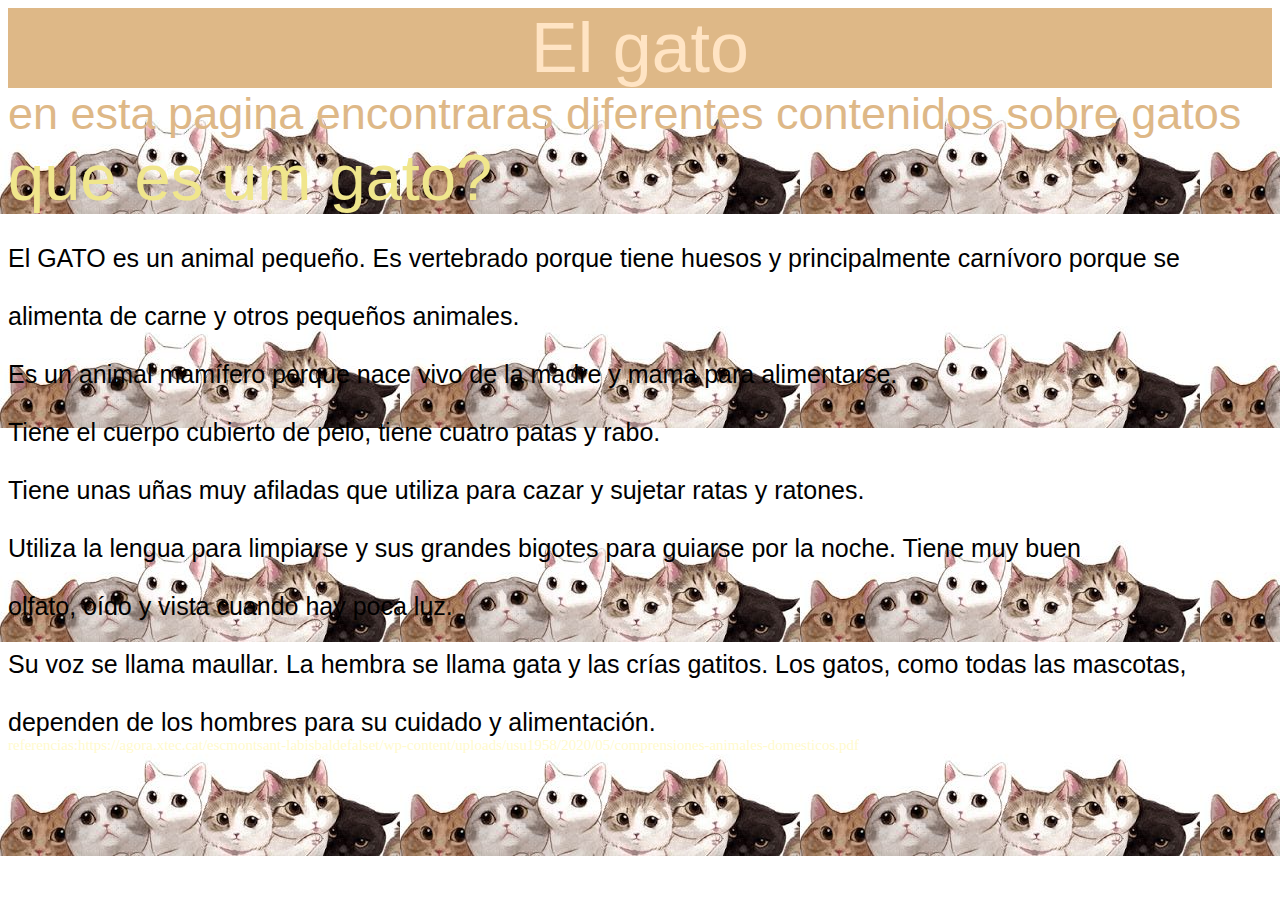
==== index.html @ c37e704d "Add files via upload" ====
﻿<!DOCTYPE html>

<html lang="en" xmlns="http://www.w3.org/1999/xhtml">
<head>
    <link rel="stylesheet" href="holaa.css"
    <meta charset="utf-8" />
    <title>holaa</title>
</head>
<body>
<div class="hola"><center>El gato</center></div>
<div class="uwu">en esta pagina encontraras diferentes contenidos sobre gatos</div>
<div class="skz">que es um gato?</div>
<div class="wd">
    <br>El GATO es un animal pequeño. Es vertebrado porque tiene huesos y principalmente carnívoro porque se <br />
    <br>alimenta de carne y otros pequeños animales.<br />
    <br>Es un animal mamífero porque nace vivo de la madre y mama para alimentarse.<br />
    <br>Tiene el cuerpo cubierto de pelo, tiene cuatro patas y rabo.<br />
    <br>Tiene unas uñas muy afiladas que utiliza para cazar y sujetar ratas y ratones.<br />
    <br>Utiliza la lengua para limpiarse y sus grandes bigotes para guiarse por la noche. Tiene muy buen<br />
    <br>olfato, oído y vista cuando hay poca luz.<br />
    <br> Su voz se llama maullar. La hembra se llama gata y las crías gatitos. Los gatos, como todas las mascotas,<br />
    <br>dependen de los hombres para su cuidado y alimentación.<br/>
</div>
<div class="charala"> referencias:https://agora.xtec.cat/escmontsant-labisbaldefalset/wp-content/uploads/usu1958/2020/05/comprensiones-animales-domesticos.pdf</div>
</body>
</html>
---- holaa.css ----
﻿body
{ background-image:url(gatitos.jpg);
}
.hola{
font-size:70px;
font-family:'Lucida Sans', 'Lucida Sans Regular', 'Lucida Grande', 'Lucida Sans Unicode', Geneva, Verdana, sans-serif;
color:bisque;
background-color:burlywood
}
.uwu {
    font-size: 45px;
    font-family:'Franklin Gothic Medium', 'Arial Narrow', Arial, sans-serif;
    color:burlywood;
}
.skz {
    font-size: 65px;
    font-family: 'Segoe UI', Tahoma, Geneva, Verdana, sans-serif;
    color:khaki;
}
.wd {
    font-size: 25px;
    font-family: 'Trebuchet MS', 'Lucida Sans Unicode', 'Lucida Grande', 'Lucida Sans', Arial, sans-serif;
    color:black;
}
.charala {
    font-size: 15px;
    font-family: 'Times New Roman', Times, serif;
    color: lemonchiffon;
}
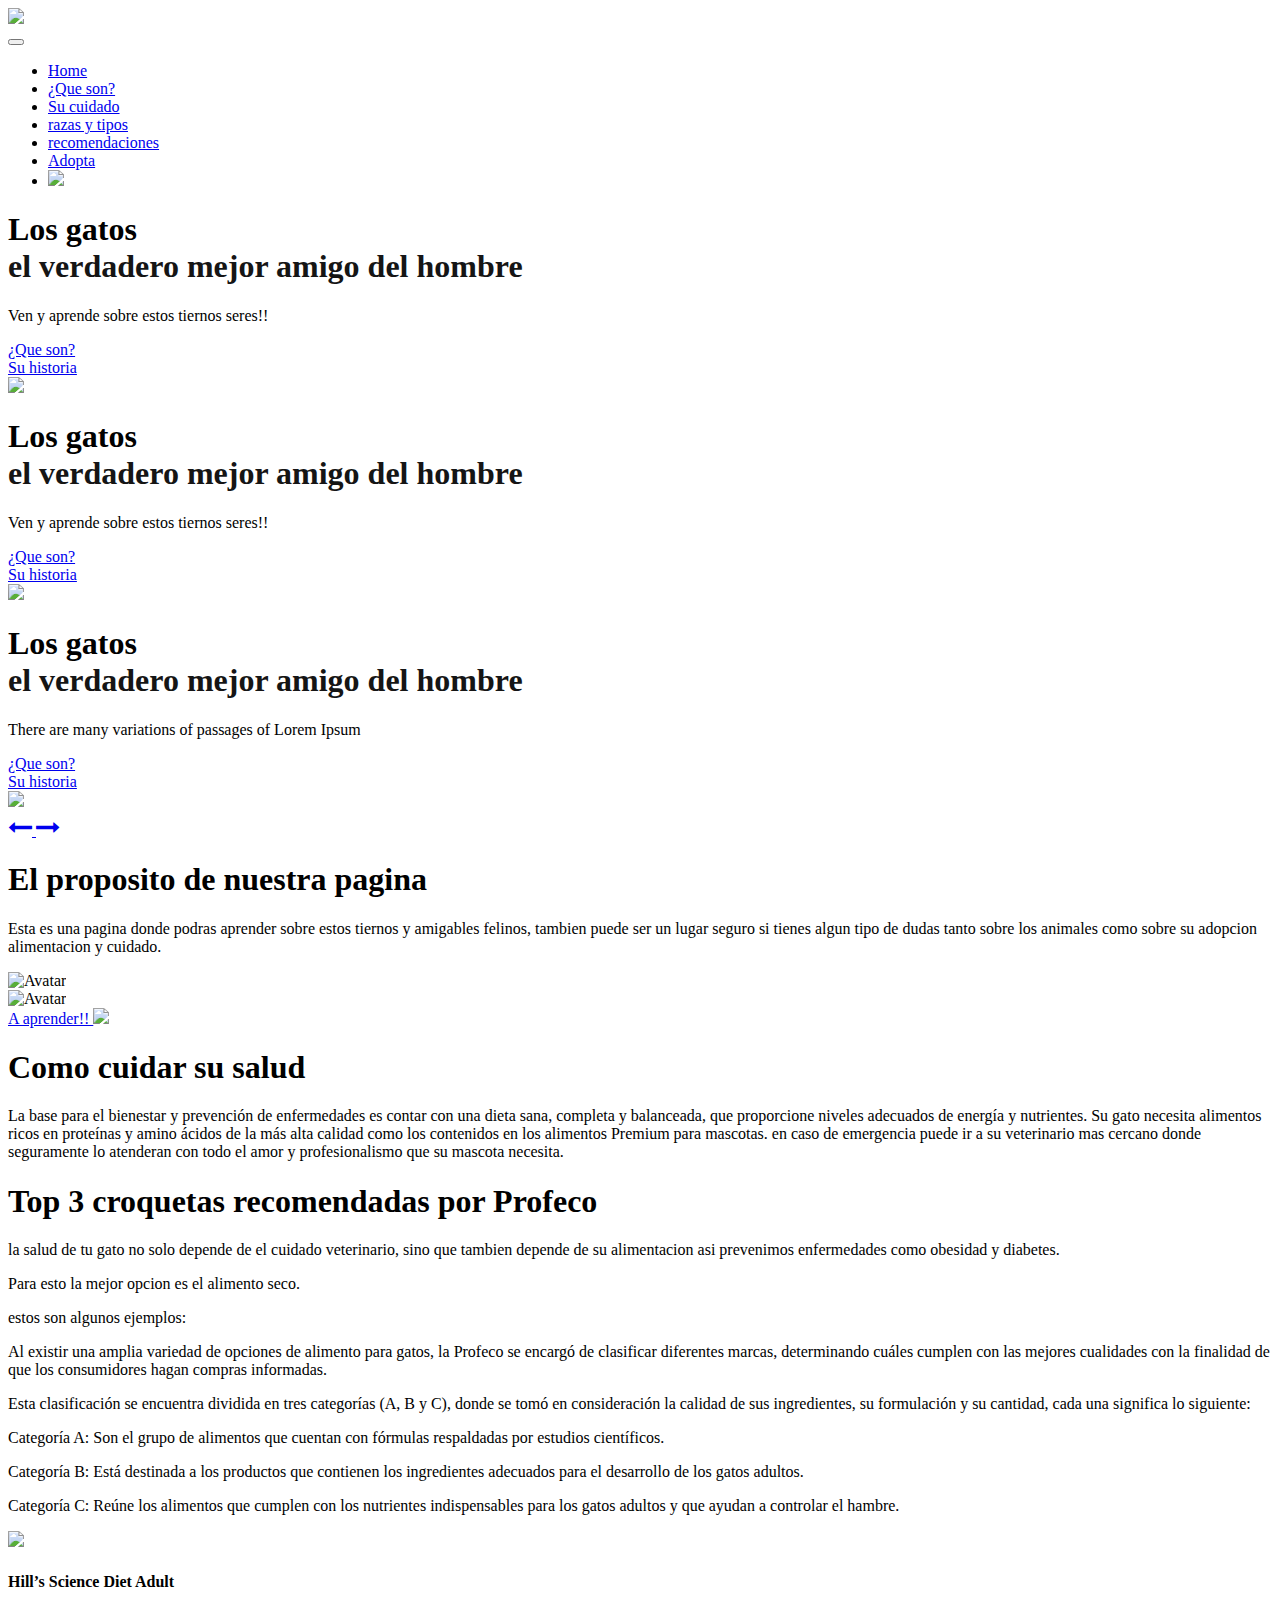
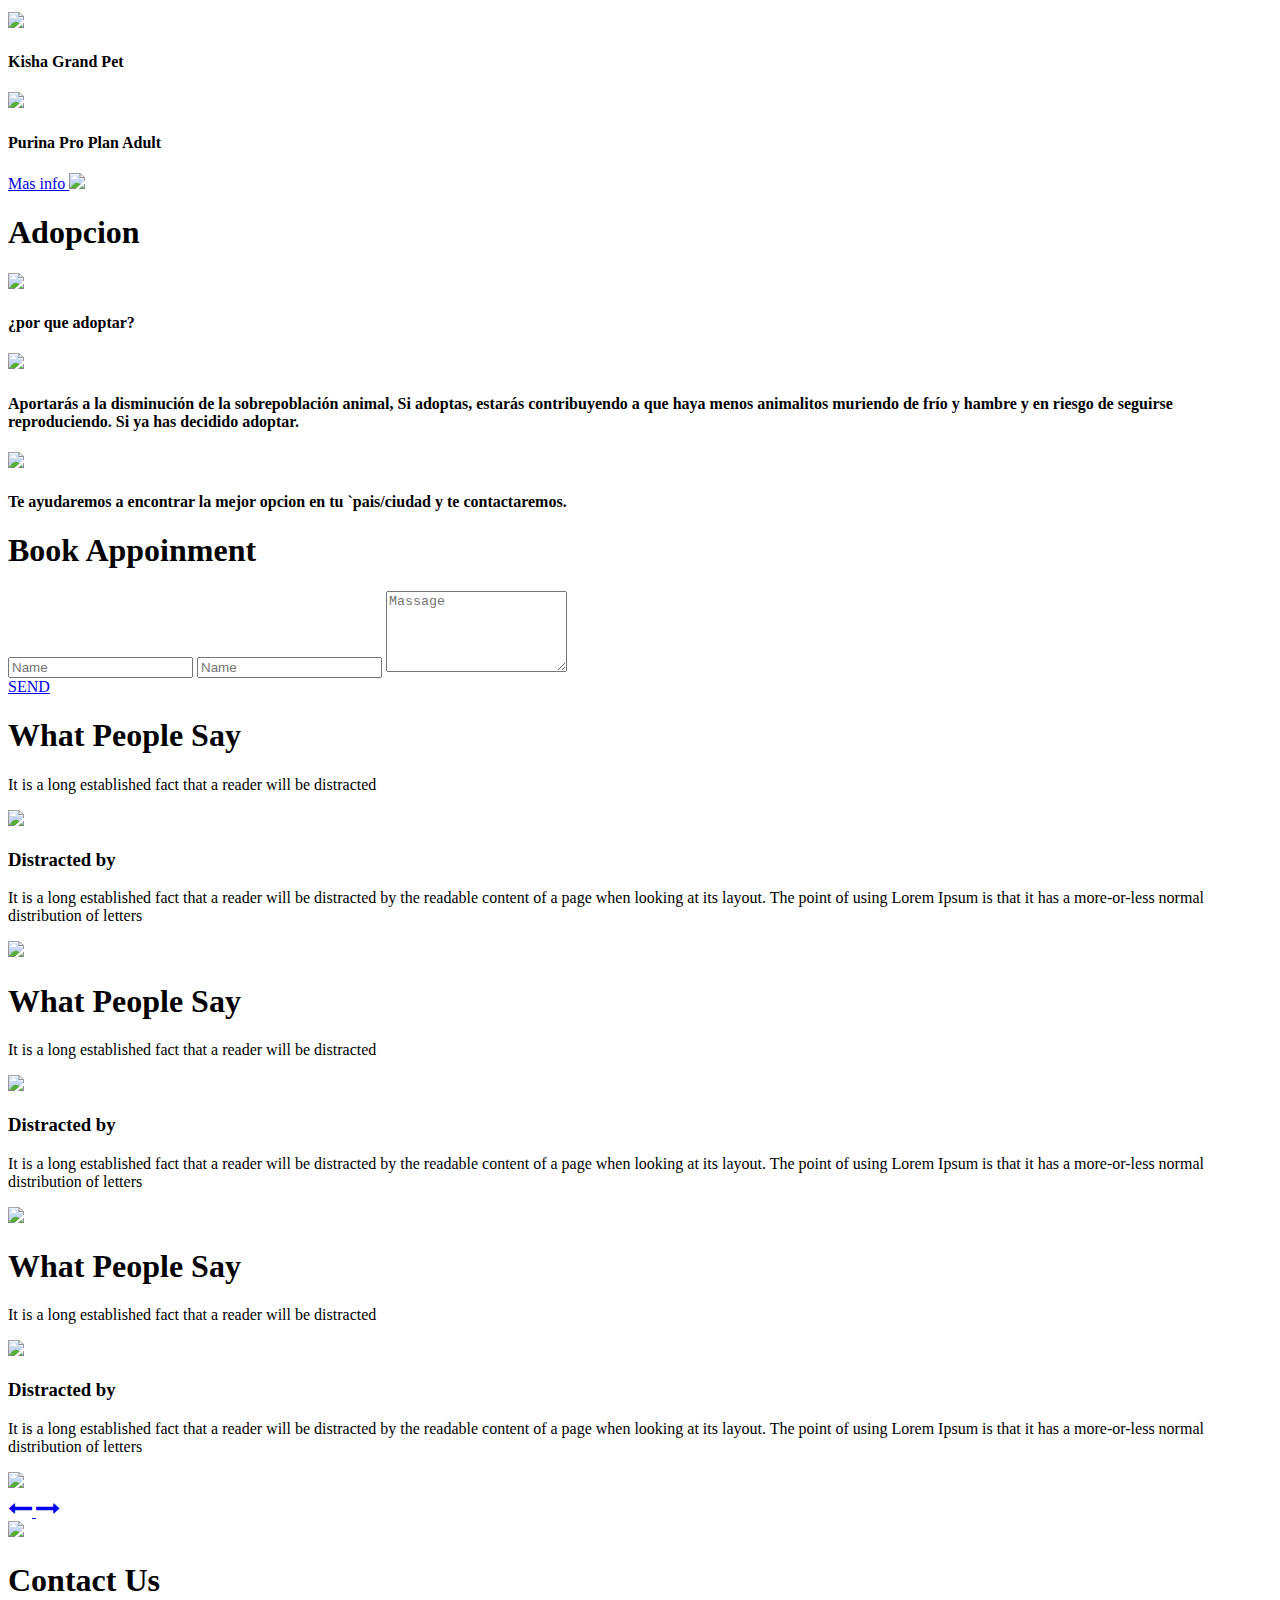
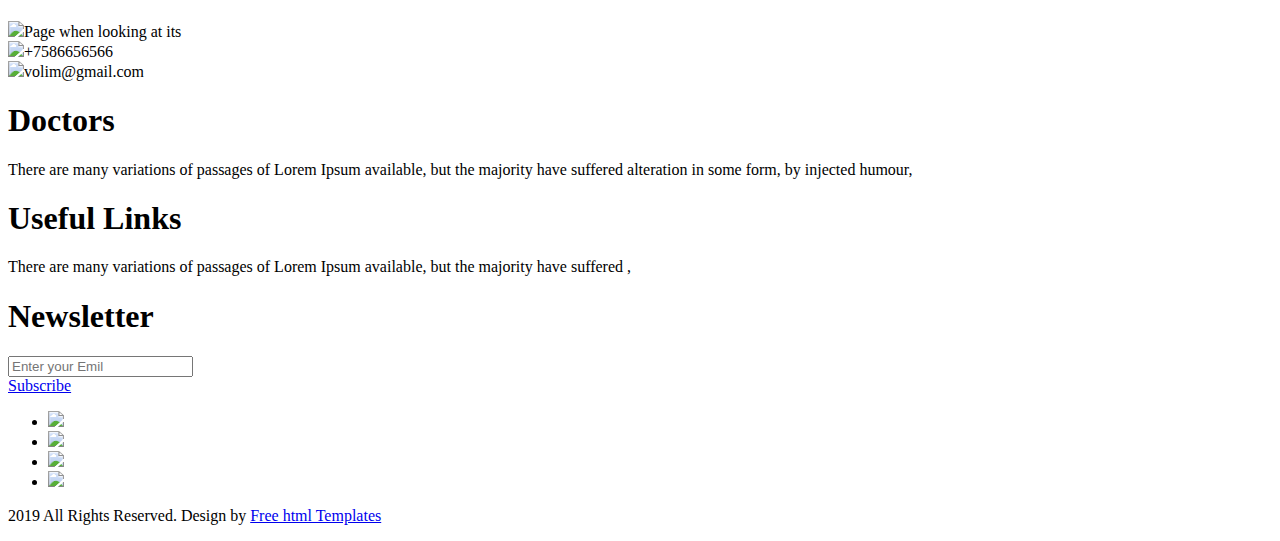
==== commit d2cc7223: "Add files via upload" ====
--- a/index.html
+++ b/index.html
@@ -1,26 +1,382 @@
-﻿<!DOCTYPE html>
-
-<html lang="en" xmlns="http://www.w3.org/1999/xhtml">
+<!DOCTYPE html>
+<html lang="en">
+
 <head>
-    <link rel="stylesheet" href="holaa.css"
-    <meta charset="utf-8" />
-    <title>holaa</title>
+   <!-- basic -->
+   <meta charset="utf-8">
+   <meta http-equiv="X-UA-Compatible" content="IE=edge">
+   <!-- mobile metas -->
+   <meta name="viewport" content="width=device-width, initial-scale=1">
+   <meta name="viewport" content="initial-scale=1, maximum-scale=1">
+   <!-- site metas -->
+   <title>HomeCare</title>
+   <meta name="keywords" content="">
+   <meta name="description" content="">
+   <meta name="author" content="">
+   <!-- bootstrap css -->
+   <link rel="stylesheet" href="css/bootstrap.min.css">
+   <!-- style css -->
+   <link rel="stylesheet" href="css/style.css">
+   <!-- Responsive-->
+   <link rel="stylesheet" href="css/responsive.css">
+   <!-- fevicon -->
+   <link rel="icon" href="images/fevicon.png" type="image/gif" />
+   <!-- Scrollbar Custom CSS -->
+   <link rel="stylesheet" href="css/jquery.mCustomScrollbar.min.css">
+   <!-- Tweaks for older IEs-->
+   <link rel="stylesheet" href="https://netdna.bootstrapcdn.com/font-awesome/4.0.3/css/font-awesome.css">
+   <!-- owl stylesheets -->
+   <link rel="stylesheet" href="css/owl.carousel.min.css">
+   <link rel="stylesheet" href="css/owl.theme.default.min.css">
+   <link rel="stylesheet" href="https://cdnjs.cloudflare.com/ajax/libs/fancybox/2.1.5/jquery.fancybox.min.css" media="screen">
 </head>
+
 <body>
-<div class="hola"><center>El gato</center></div>
-<div class="uwu">en esta pagina encontraras diferentes contenidos sobre gatos</div>
-<div class="skz">que es um gato?</div>
-<div class="wd">
-    <br>El GATO es un animal pequeño. Es vertebrado porque tiene huesos y principalmente carnívoro porque se <br />
-    <br>alimenta de carne y otros pequeños animales.<br />
-    <br>Es un animal mamífero porque nace vivo de la madre y mama para alimentarse.<br />
-    <br>Tiene el cuerpo cubierto de pelo, tiene cuatro patas y rabo.<br />
-    <br>Tiene unas uñas muy afiladas que utiliza para cazar y sujetar ratas y ratones.<br />
-    <br>Utiliza la lengua para limpiarse y sus grandes bigotes para guiarse por la noche. Tiene muy buen<br />
-    <br>olfato, oído y vista cuando hay poca luz.<br />
-    <br> Su voz se llama maullar. La hembra se llama gata y las crías gatitos. Los gatos, como todas las mascotas,<br />
-    <br>dependen de los hombres para su cuidado y alimentación.<br/>
-</div>
-<div class="charala"> referencias:https://agora.xtec.cat/escmontsant-labisbaldefalset/wp-content/uploads/usu1958/2020/05/comprensiones-animales-domesticos.pdf</div>
+   <!-- header section start -->
+   <div class="header_section">
+      <nav class="navbar navbar-expand-lg navbar-light bg-light">
+         <div class="logo"><a href="index.html"><img src="images/logo.png"></a></div>
+         <button class="navbar-toggler" type="button" data-toggle="collapse" data-target="#navbarSupportedContent" aria-controls="navbarSupportedContent" aria-expanded="false" aria-label="Toggle navigation">
+            <span class="navbar-toggler-icon"></span>
+         </button>
+         <div class="collapse navbar-collapse" id="navbarSupportedContent">
+            <ul class="navbar-nav mr-auto">
+               <li class="nav-item active">
+                  <a class="nav-link" href="index.html">Home</a>
+               </li>
+               <li class="nav-item">
+                   <a class="nav-link" href="health.html">¿Que son?</a>
+               </li>
+               <li class="nav-item">
+                  <a class="nav-link" href="medicine.html">Su cuidado</a>
+               </li>
+               <li class="nav-item">
+                  <a class="nav-link" href="news.html">razas y tipos</a>
+               </li>
+               <li class="nav-item">
+                  <a class="nav-link" href="client.html">recomendaciones</a>
+               </li>
+               <li class="nav-item">
+                  <a class="nav-link" href="contact.html">Adopta</a>
+               </li>
+               <li class="nav-item">
+                  <a class="nav-link" href="#"><img src="images/search-icon.png"></a>
+               </li>
+            </ul>
+         </div>
+      </nav>
+      <!-- header section end -->
+      <!-- banner section start -->
+      <div id="main_slider" class="carousel slide" data-ride="carousel">
+         <div class="carousel-inner">
+            <div class="carousel-item active">
+               <div class="banner_section">
+                  <div class="container">
+                     <div class="row">
+                        <div class="col-md-6">
+                           <h1 class="banner_taital">Los gatos <br><span style="color: #151515;">el verdadero mejor amigo del hombre</span></h1>
+                           <p class="banner_text">Ven y aprende sobre estos tiernos seres!!</p>
+                           <div class="btn_main">
+                              <div class="more_bt"><a href="#">¿Que son?</a></div>
+                              <div class="contact_bt"><a href="#">Su historia</a></div>
+                           </div>
+                        </div>
+                        <div class="col-md-6">
+                           <div class="image_1"><img src="images/gato1.png"></div>
+                        </div>
+                     </div>
+                  </div>
+               </div>
+            </div>
+            <div class="carousel-item">
+               <div class="banner_section">
+                  <div class="container">
+                     <div class="row">
+                        <div class="col-md-6">
+                            <h1 class="banner_taital">Los gatos <br><span style="color: #151515;">el verdadero mejor amigo del hombre</span></h1>
+                            <p class="banner_text">Ven y aprende sobre estos tiernos seres!!</p>
+                           <div class="btn_main">
+                              <div class="more_bt"><a href="#">¿Que son?</a></div>
+                              <div class="contact_bt"><a href="#">Su historia</a></div>
+                           </div>
+                        </div>
+                        <div class="col-md-6">
+                           <div class="image_1"><img src="images/gato4.png"></div>
+                        </div>
+                     </div>
+                  </div>
+               </div>
+            </div>
+            <div class="carousel-item">
+               <div class="banner_section">
+                  <div class="container">
+                     <div class="row">
+                        <div class="col-md-6">
+                            <h1 class="banner_taital">Los gatos <br><span style="color: #151515;">el verdadero mejor amigo del hombre</span></h1>
+                           <p class="banner_text">There are many variations of passages of Lorem Ipsum</p>
+                           <div class="btn_main">
+                              <div class="more_bt"><a href="#">¿Que son?</a></div>
+                              <div class="contact_bt"><a href="#">Su historia</a></div>
+                           </div>
+                        </div>
+                        <div class="col-md-6">
+                           <div class="image_1"><img src="images/gatoss.png"></div>
+                        </div>
+                     </div>
+                  </div>
+               </div>
+            </div>
+         </div>
+         <a class="carousel-control-prev" href="#main_slider" role="button" data-slide="prev">
+            <i class="fa fa-long-arrow-left" style="font-size:24px; padding-top: 4px;"></i>
+         </a>
+         <a class="carousel-control-next" href="#main_slider" role="button" data-slide="next">
+            <i class="fa fa-long-arrow-right" style="font-size:24px; padding-top: 4px;"></i>
+         </a>
+      </div>
+   </div>
+   <!-- banner section end -->
+   <!-- health section start -->
+   <div class="health_section layout_padding">
+      <div class="container">
+         <h1 class="health_taital">El proposito de nuestra pagina </h1>
+         <p class="health_text">Esta es una pagina donde podras aprender sobre estos tiernos y amigables felinos, tambien puede ser un lugar seguro si tienes algun tipo de dudas tanto sobre los animales como sobre su adopcion alimentacion y cuidado.</p>
+         <div class="health_section layout_padding">
+            <div class="row">
+               <div class="col-sm-7">
+                  <div class="image_main">
+                     <div class="main">
+                        <img src="images/gato2.png" alt="Avatar" class="image" style="width:100%">
+                     </div>
+                     <div class="middle">
+                     </div>
+                  </div>
+               </div>
+               <div class="col-sm-5">
+                  <div class="image_main_1">
+                     <div class="main">
+                        <img src="images/gato3.png" alt="Avatar" class="image" style="width:100%">
+                     </div>
+                     <div class="middle">
+                     </div>
+                  </div>
+               </div>
+            </div>
+            <div class="getquote_bt_1"><a href="#">A aprender!! <span><img src="images/gato.png"></span></a></div>
+         </div>
+      </div>
+   </div>
+   <!-- health section end -->
+   <!-- knowledge section end -->
+   <div class="knowledge_section layout_padding">
+      <div class="container">
+         <div class="knowledge_main">
+            <div class="left_main">
+               <h1 class="knowledge_taital">Como cuidar su salud</h1>
+               <p class="knowledge_text">La base para el bienestar y prevención de enfermedades es contar con una dieta sana, completa y balanceada, que proporcione niveles adecuados de energía y nutrientes. Su gato necesita alimentos ricos en proteínas y amino ácidos de la más alta calidad como los contenidos en los alimentos Premium para mascotas.
+                en caso de emergencia puede ir a su veterinario mas cercano donde seguramente lo atenderan con todo el amor y profesionalismo que su mascota necesita.</p>
+            </div>
+            <div class="right_main">
+            </div>
+         </div>
+      </div>
+   </div>
+   <!-- knowledge section end -->
+   <!-- news section start -->
+   <div class="news_section layout_padding">
+       <div class="container">
+           <h1 class="health_taital">Top 3 croquetas recomendadas por Profeco</h1>
+           <p class="health_text">
+           <p> la salud de tu gato no solo depende de el cuidado veterinario, sino que tambien depende de su alimentacion asi prevenimos enfermedades como obesidad y diabetes.</p>
+           <p>Para esto la mejor opcion es el alimento seco.</p>
+           <p>estos son algunos ejemplos:</p>
+
+           <p>Al existir una amplia variedad de opciones de alimento para gatos, la Profeco se encargó de clasificar diferentes marcas, determinando cuáles cumplen con las mejores cualidades con la finalidad de que los consumidores hagan compras informadas.</p>
+           <p>Esta clasificación se encuentra dividida en tres categorías (A, B y C), donde se tomó en consideración la calidad de sus ingredientes, su formulación y su cantidad, cada una significa lo siguiente:</p>
+
+           <p>Categoría A: Son el grupo de alimentos que cuentan con fórmulas respaldadas por estudios científicos.</p>
+           <p>Categoría B: Está destinada a los productos que contienen los ingredientes adecuados para el desarrollo de los gatos adultos.</p>
+           <p>Categoría C: Reúne los alimentos que cumplen con los nutrientes indispensables para los gatos adultos y que ayudan a controlar el hambre.</p>
+               <div class="news_section_2 layout_padding">
+                   <div class="row">
+                       <div class="col-lg-4 col-sm-6">
+                           <div class="box_main">
+                               <div class="icon_1"><img src="images/hills_gato_adulto_7.png"></div>
+                               <h4 class="daily_text">Hill’s Science Diet Adult</h4>
+                           </div>
+                       </div>
+                       <div class="col-lg-4 col-sm-6">
+                           <div class="box_main active">
+                               <div class="icon_1"><img src="images/descarga.png"></div>
+                               <h4 class="daily_text_1">Kisha Grand Pet</h4>
+                           </div>
+                       </div>
+                       <div class="col-lg-4 col-sm-6">
+                           <div class="box_main">
+                               <div class="icon_1"><img src="images/Alimento-Proplan-Gato.png"></div>
+                               <h4 class="daily_text_1">Purina Pro Plan Adult</h4>
+                           </div>
+                       </div>
+                   </div>
+               </div>
+               <div class="getquote_bt"><a href="#">Mas info <span><img src="images/right-arrow.png"></span></a></div>
+       </div>
+   </div>
+   <!-- news section end -->
+   <!-- contact section start -->
+   <div class="contact_section layout_padding">
+      <div class="container">
+         <h1 class="contact_taital">Adopcion</h1>
+         <div class="news_section_2">
+            <div class="row">
+               <div class="col-md-6">
+                  <div class="icon_main">
+                     <div class="icon_7"><img src="images/icon-7.png"></div>
+                     <h4 class="diabetes_text">¿por que adoptar?</h4>
+                  </div>
+                  <div class="icon_main">
+                     <div class="icon_7"><img src="images/icon-5.png"></div>
+                     <h4 class="diabetes_text">
+                         Aportarás a la disminución de la sobrepoblación animal,
+                         Si adoptas, estarás contribuyendo a que haya menos animalitos muriendo de frío y hambre y en riesgo de seguirse reproduciendo. Si ya has decidido adoptar.
+                     </h4>
+                  </div>
+                  <div class="icon_main">
+                     <div class="icon_7"><img src="images/icon-6.png"></div>
+                     <h4 class="diabetes_text">Te ayudaremos a encontrar la mejor opcion en tu `pais/ciudad y te contactaremos.</h4>
+                  </div>
+               </div>
+               <div class="col-md-6">
+                  <div class="contact_box">
+                     <h1 class="book_text">Book Appoinment</h1>
+                     <input type="text" class="Email_text" placeholder="Name" name="Name">
+                     <input type="text" class="Email_text" placeholder="Name" name="Name">
+                     <textarea class="massage-bt" placeholder="Massage" rows="5" id="comment" name="Massage"></textarea>
+                     <div class="send_bt"><a href="#">SEND</a></div>
+                  </div>
+               </div>
+            </div>
+         </div>
+      </div>
+   </div>
+   <!-- contact section end -->
+   <!-- client section start -->
+   <div class="client_section layout_padding">
+      <div id="my_slider" class="carousel slide" data-ride="carousel">
+         <div class="carousel-inner">
+            <div class="carousel-item active">
+               <div class="container">
+                  <h1 class="client_taital">What People Say</h1>
+                  <p class="client_text">It is a long established fact that a reader will be distracted </p>
+                  <div class="client_section_2">
+                     <div class="client_left">
+                        <div><img src="images/client-img.png" class="client_img"></div>
+                     </div>
+                     <div class="client_right">
+                        <h3 class="distracted_text">Distracted by</h3>
+                        <p class="lorem_text">It is a long established fact that a reader will be distracted by the readable content of a page when looking at its layout. The point of using Lorem Ipsum is that it has a more-or-less normal distribution of letters</p>
+                        <div class="quote_icon"><img src="images/quote-icon.png"></div>
+                     </div>
+                  </div>
+               </div>
+            </div>
+            <div class="carousel-item">
+               <div class="container">
+                  <h1 class="client_taital">What People Say</h1>
+                  <p class="client_text">It is a long established fact that a reader will be distracted </p>
+                  <div class="client_section_2">
+                     <div class="client_left">
+                        <div><img src="images/client-img.png" class="client_img"></div>
+                     </div>
+                     <div class="client_right">
+                        <h3 class="distracted_text">Distracted by</h3>
+                        <p class="lorem_text">It is a long established fact that a reader will be distracted by the readable content of a page when looking at its layout. The point of using Lorem Ipsum is that it has a more-or-less normal distribution of letters</p>
+                        <div class="quote_icon"><img src="images/quote-icon.png"></div>
+                     </div>
+                  </div>
+               </div>
+            </div>
+            <div class="carousel-item">
+               <div class="container">
+                  <h1 class="client_taital">What People Say</h1>
+                  <p class="client_text">It is a long established fact that a reader will be distracted </p>
+                  <div class="client_section_2">
+                     <div class="client_left">
+                        <div><img src="images/client-img.png" class="client_img"></div>
+                     </div>
+                     <div class="client_right">
+                        <h3 class="distracted_text">Distracted by</h3>
+                        <p class="lorem_text">It is a long established fact that a reader will be distracted by the readable content of a page when looking at its layout. The point of using Lorem Ipsum is that it has a more-or-less normal distribution of letters</p>
+                        <div class="quote_icon"><img src="images/quote-icon.png"></div>
+                     </div>
+                  </div>
+               </div>
+            </div>
+         </div>
+         <a class="carousel-control-prev" href="#my_slider" role="button" data-slide="prev">
+            <i class="fa fa-long-arrow-left" style="font-size:24px; padding-top: 4px;"></i>
+         </a>
+         <a class="carousel-control-next" href="#my_slider" role="button" data-slide="next">
+            <i class="fa fa-long-arrow-right" style="font-size:24px; padding-top: 4px;"></i>
+         </a>
+      </div>
+   </div>
+   <!-- client section end -->
+   <!-- footer section start -->
+   <div class="footer_section layout_padding">
+      <div class="container">
+         <div class="row">
+            <div class="col-lg-3 col-sm-6">
+               <div class="footer_logo"><a href="index.html"><img src="images/footer-logo.png"></a></div>
+               <h1 class="adderss_text">Contact Us</h1>
+               <div class="map_icon"><img src="images/map-icon.png"><span class="paddlin_left_0">Page when looking at its</span></div>
+               <div class="map_icon"><img src="images/call-icon.png"><span class="paddlin_left_0">+7586656566</span></div>
+               <div class="map_icon"><img src="images/mail-icon.png"><span class="paddlin_left_0">volim@gmail.com</span></div>
+            </div>
+            <div class="col-lg-3 col-sm-6">
+               <h1 class="adderss_text">Doctors</h1>
+               <div class="hiphop_text_1">There are many variations of passages of Lorem Ipsum available, but the majority have suffered alteration in some form, by injected humour,</div>
+            </div>
+            <div class="col-lg-3 col-sm-6">
+               <h1 class="adderss_text">Useful Links</h1>
+               <div class="Useful_text">There are many variations of passages of Lorem Ipsum available, but the majority have suffered ,</div>
+            </div>
+            <div class="col-lg-3 col-sm-6">
+               <h1 class="adderss_text">Newsletter</h1>
+               <input type="text" class="Enter_text" placeholder="Enter your Emil" name="Enter your Emil">
+               <div class="subscribe_bt"><a href="#">Subscribe</a></div>
+               <div class="social_icon">
+                  <ul>
+                     <li><a href="#"><img src="images/fb-icon.png"></a></li>
+                     <li><a href="#"><img src="images/twitter-icon.png"></a></li>
+                     <li><a href="#"><img src="images/linkedin-icon.png"></a></li>
+                     <li><a href="#"><img src="images/instagram-icon.png"></a></li>
+                  </ul>
+               </div>
+            </div>
+         </div>
+      </div>
+   </div>
+   <!-- footer section end -->
+   <!-- copyright section start -->
+   <div class="copyright_section">
+      <div class="container">
+         <p class="copyright_text">2019 All Rights Reserved. Design by <a href="https://html.design">Free html Templates</a></p>
+      </div>
+   </div>
+   <!-- copyright section end -->
+   <!-- Javascript files-->
+   <script src="js/jquery.min.js"></script>
+   <script src="js/popper.min.js"></script>
+   <script src="js/bootstrap.bundle.min.js"></script>
+   <script src="js/jquery-3.0.0.min.js"></script>
+   <script src="js/plugin.js"></script>
+   <!-- sidebar -->
+   <script src="js/jquery.mCustomScrollbar.concat.min.js"></script>
+   <script src="js/custom.js"></script>
+   <!-- javascript -->
+   <script src="js/owl.carousel.js"></script>
+   <script src="https:cdnjs.cloudflare.com/ajax/libs/fancybox/2.1.5/jquery.fancybox.min.js"></script>
 </body>
+
 </html>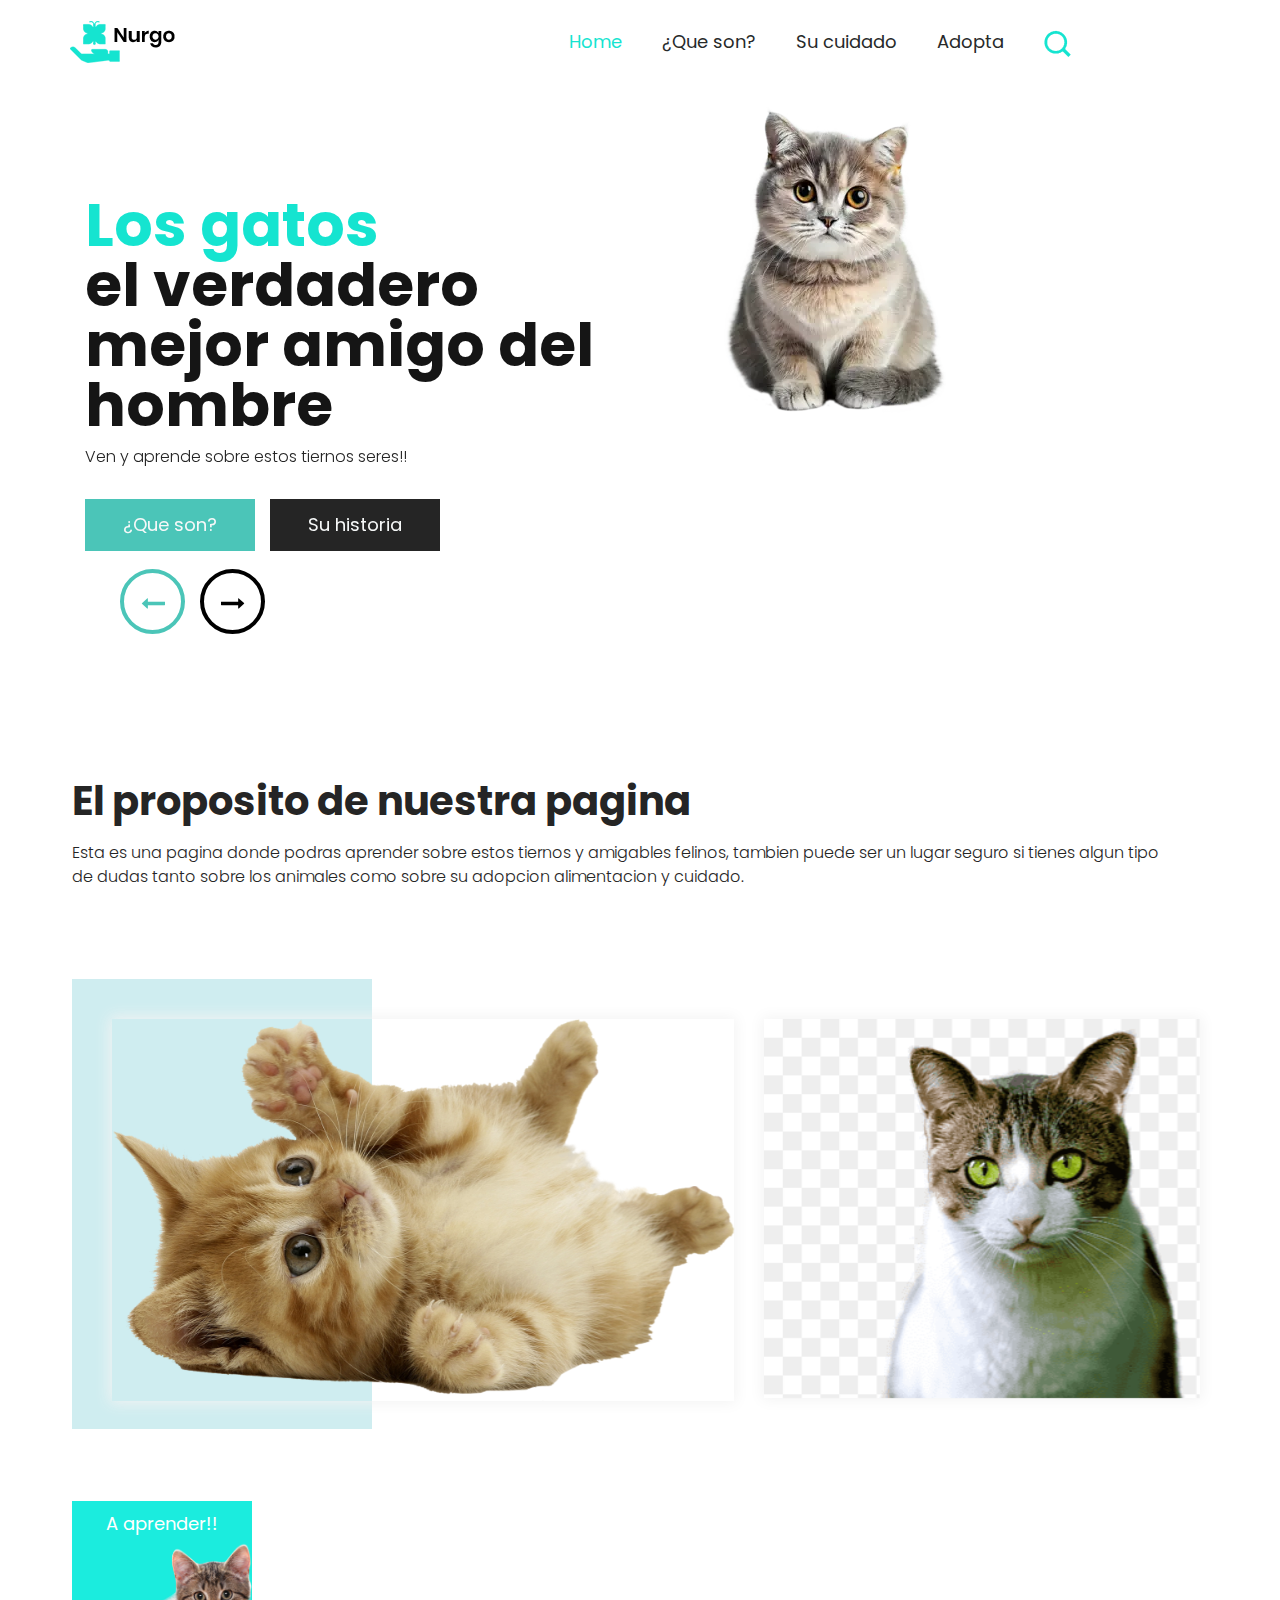
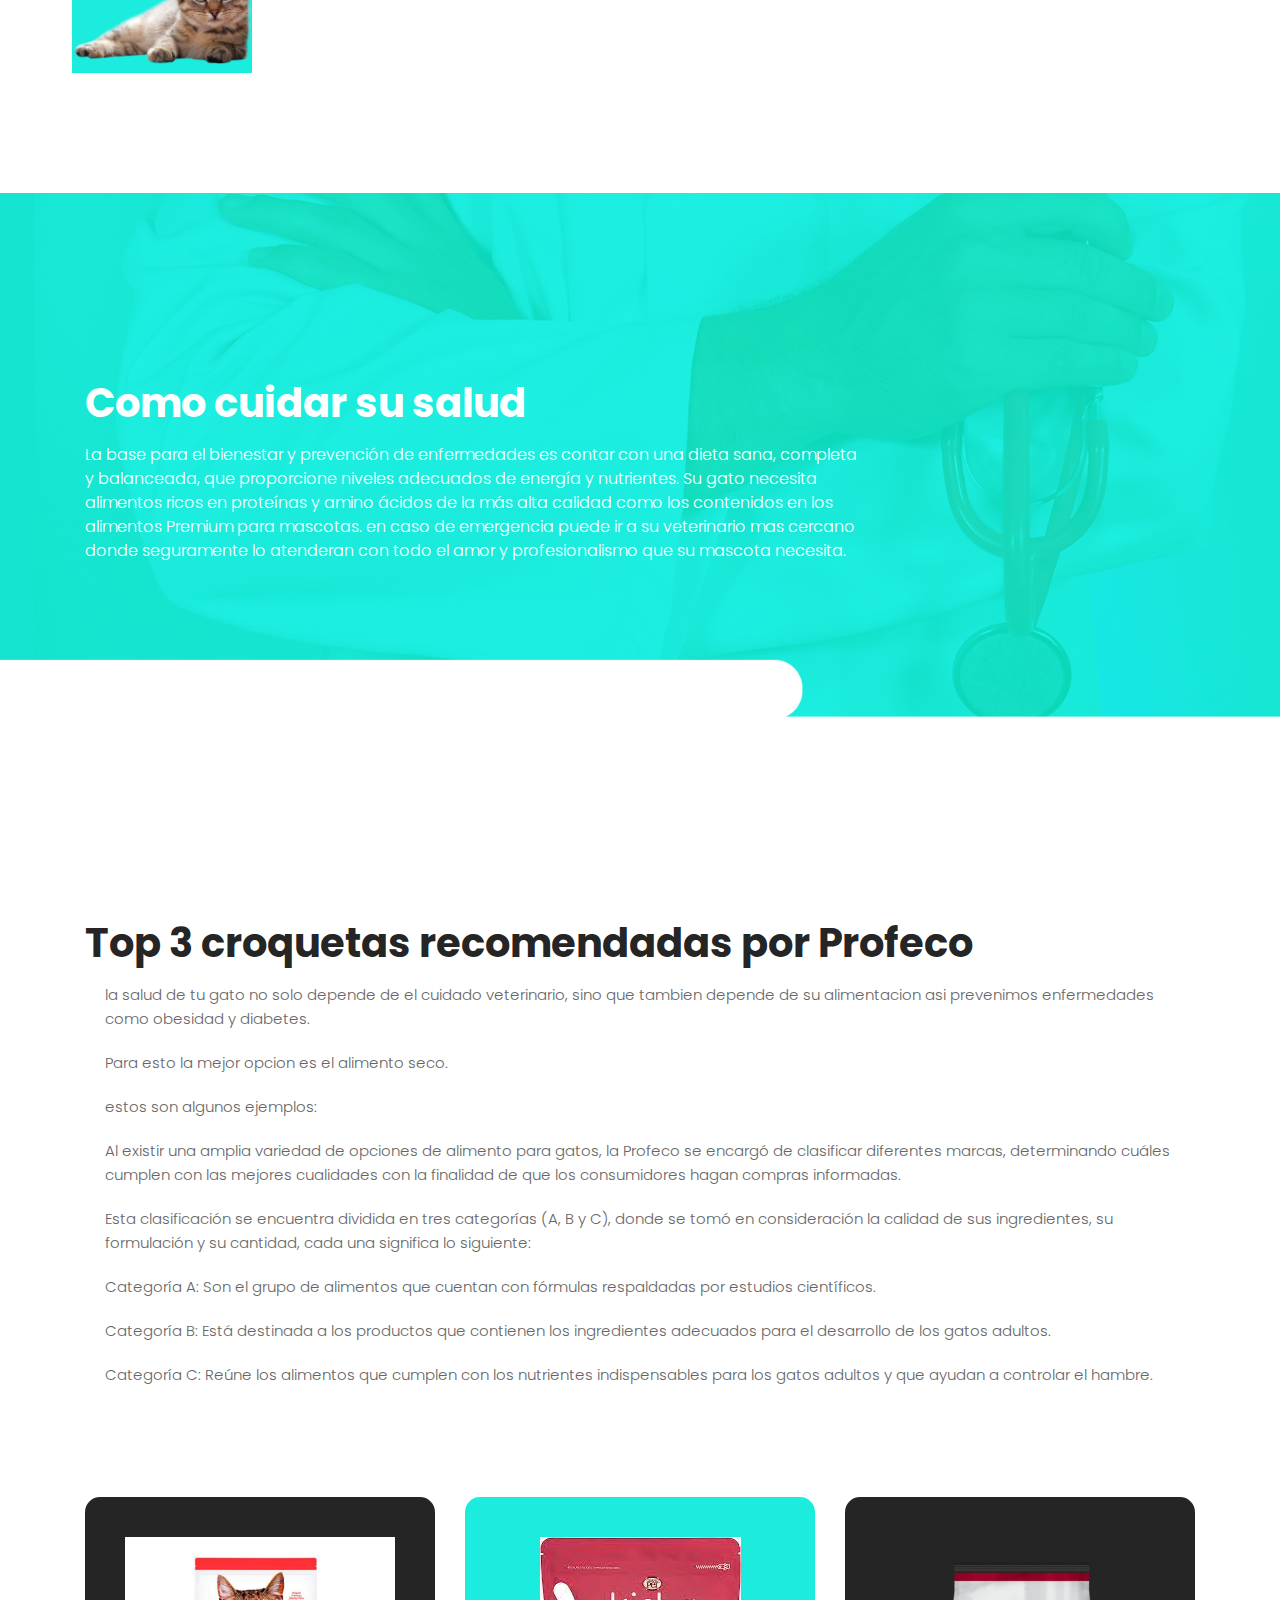
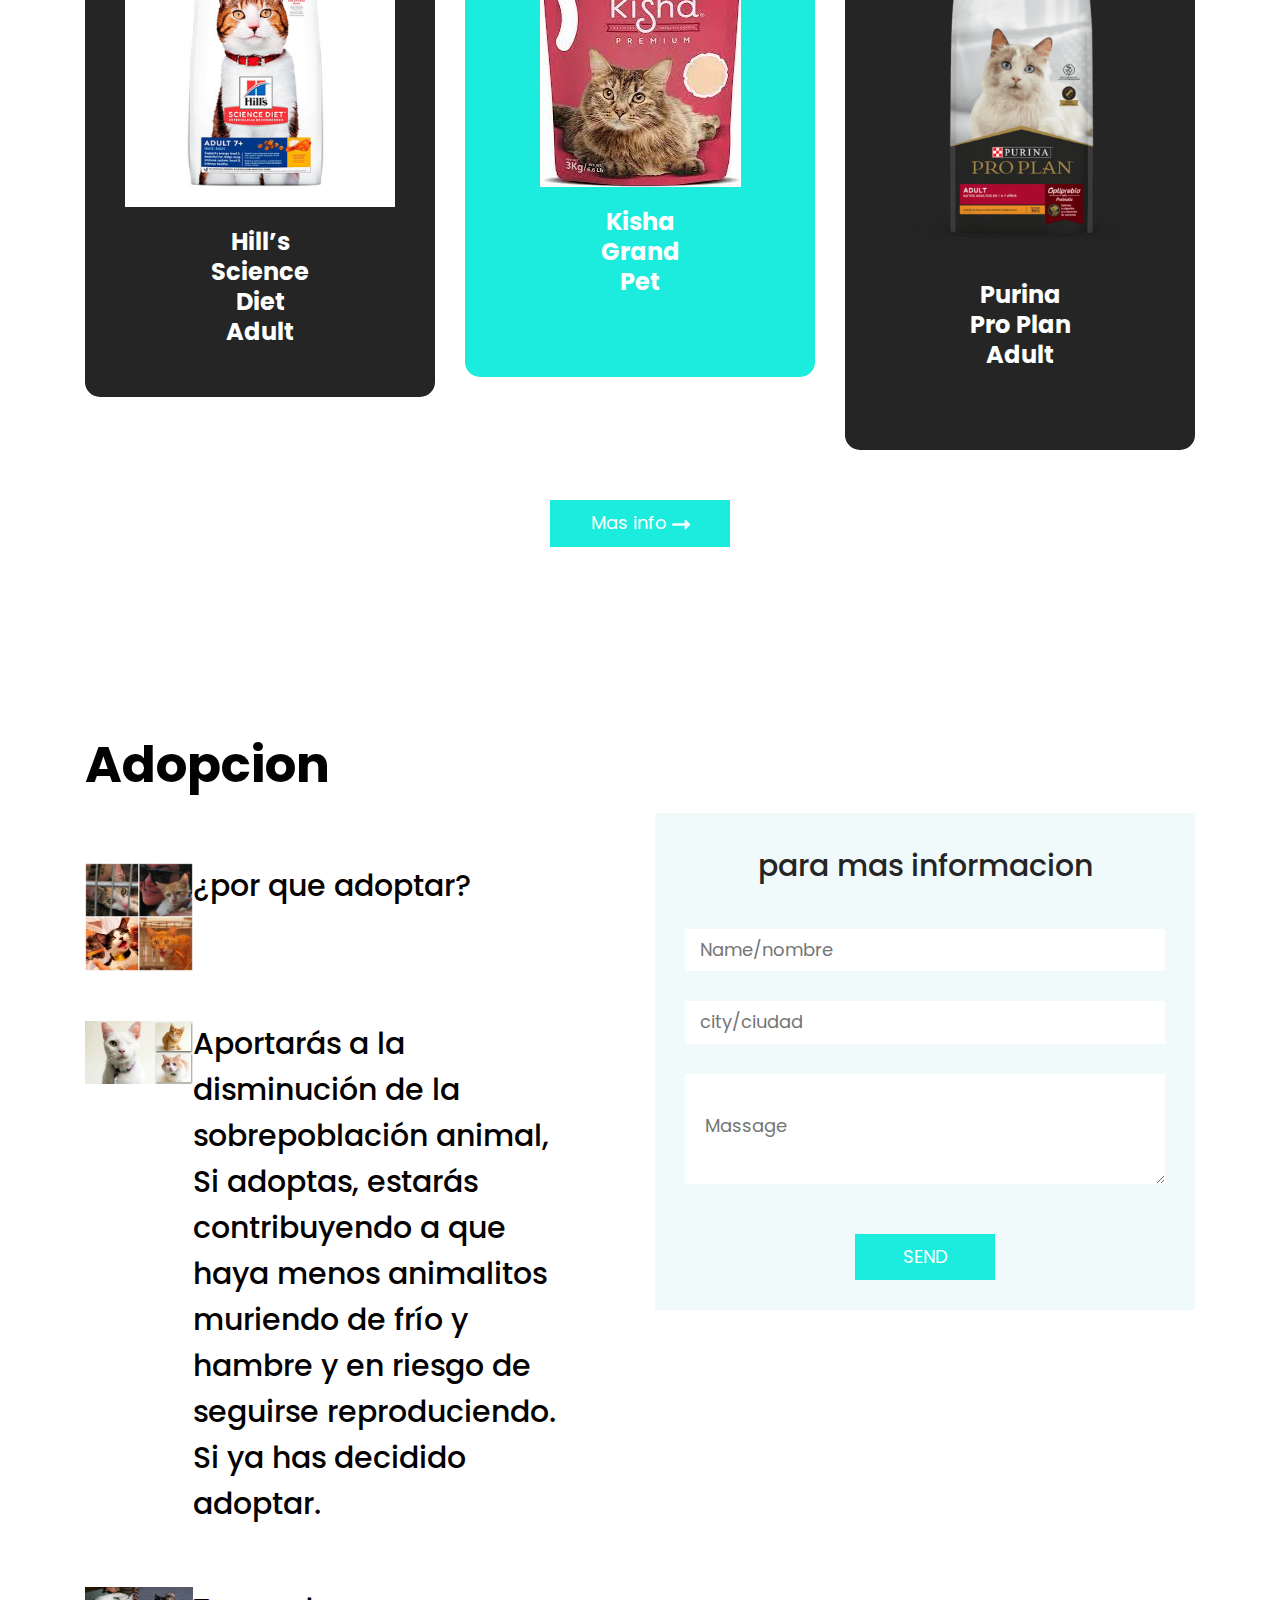
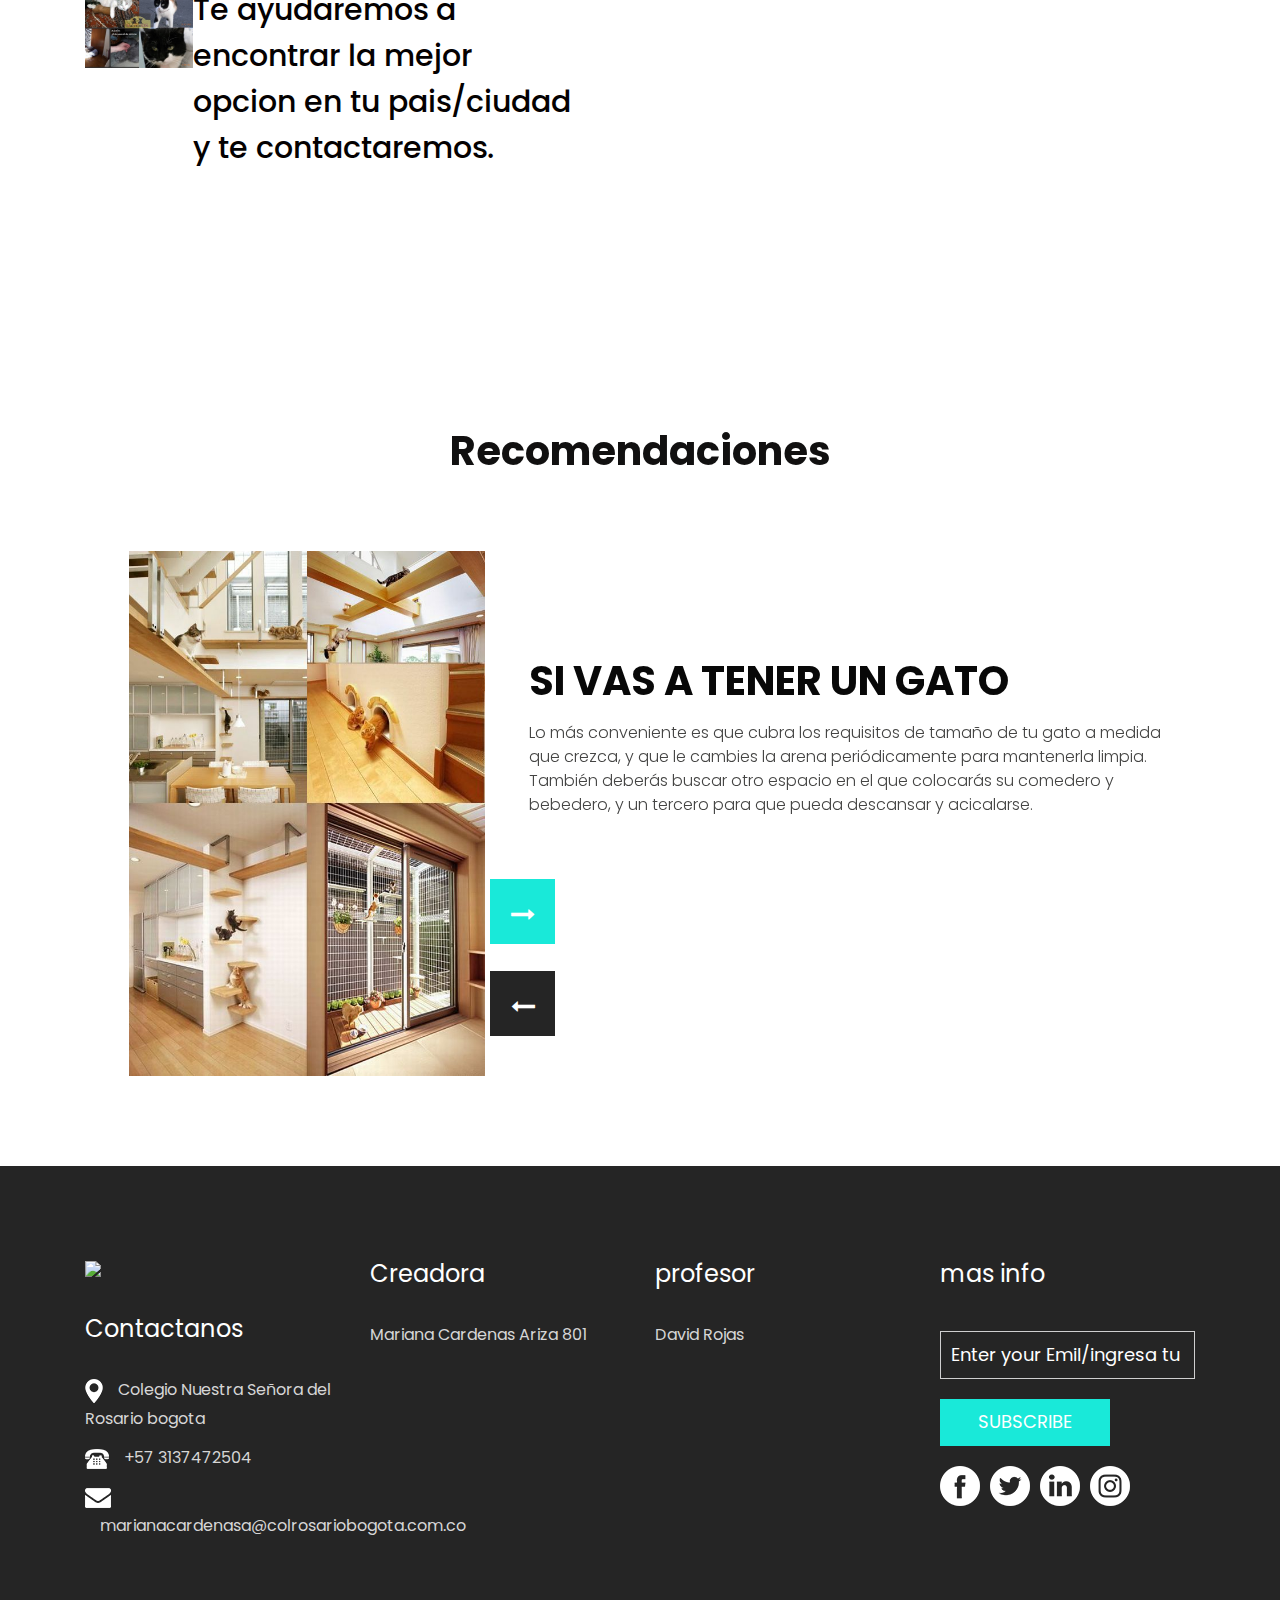
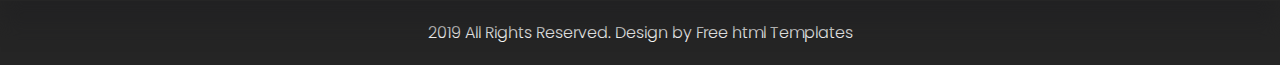
==== commit e4726e06: "Add files via upload" ====
--- a/index.html
+++ b/index.html
@@ -51,12 +51,6 @@
                   <a class="nav-link" href="medicine.html">Su cuidado</a>
                </li>
                <li class="nav-item">
-                  <a class="nav-link" href="news.html">razas y tipos</a>
-               </li>
-               <li class="nav-item">
-                  <a class="nav-link" href="client.html">recomendaciones</a>
-               </li>
-               <li class="nav-item">
                   <a class="nav-link" href="contact.html">Adopta</a>
                </li>
                <li class="nav-item">
@@ -231,27 +225,27 @@
             <div class="row">
                <div class="col-md-6">
                   <div class="icon_main">
-                     <div class="icon_7"><img src="images/icon-7.png"></div>
+                     <div class="icon_7"><img src="images/adoptados.png"></div>
                      <h4 class="diabetes_text">¿por que adoptar?</h4>
                   </div>
                   <div class="icon_main">
-                     <div class="icon_7"><img src="images/icon-5.png"></div>
+                     <div class="icon_7"><img src="images/ciegos.png"></div>
                      <h4 class="diabetes_text">
                          Aportarás a la disminución de la sobrepoblación animal,
                          Si adoptas, estarás contribuyendo a que haya menos animalitos muriendo de frío y hambre y en riesgo de seguirse reproduciendo. Si ya has decidido adoptar.
                      </h4>
                   </div>
                   <div class="icon_main">
-                     <div class="icon_7"><img src="images/icon-6.png"></div>
-                     <h4 class="diabetes_text">Te ayudaremos a encontrar la mejor opcion en tu `pais/ciudad y te contactaremos.</h4>
+                     <div class="icon_7"><img src="images/gts.png"></div>
+                     <h4 class="diabetes_text">Te ayudaremos a encontrar la mejor opcion en tu pais/ciudad y te contactaremos. </h4>
                   </div>
                </div>
                <div class="col-md-6">
                   <div class="contact_box">
-                     <h1 class="book_text">Book Appoinment</h1>
-                     <input type="text" class="Email_text" placeholder="Name" name="Name">
-                     <input type="text" class="Email_text" placeholder="Name" name="Name">
-                     <textarea class="massage-bt" placeholder="Massage" rows="5" id="comment" name="Massage"></textarea>
+                     <h1 class="book_text">para mas informacion</h1>
+                     <input type="text" class="Email_text" placeholder="Name/nombre" name="Name">
+                     <input type="text" class="Email_text" placeholder="city/ciudad" name="Name">
+                     <textarea class="massage-bt" placeholder="Massage" rows="5" id="comment" name="contact/contacto"></textarea>
                      <div class="send_bt"><a href="#">SEND</a></div>
                   </div>
                </div>
@@ -266,47 +260,55 @@
          <div class="carousel-inner">
             <div class="carousel-item active">
                <div class="container">
-                  <h1 class="client_taital">What People Say</h1>
-                  <p class="client_text">It is a long established fact that a reader will be distracted </p>
+                  <h1 class="client_taital">Recomendaciones</h1>
+                  <p class="client_text"> </p>
                   <div class="client_section_2">
                      <div class="client_left">
-                        <div><img src="images/client-img.png" class="client_img"></div>
+                        <div><img src="images/esp.png" class="client_img"></div>
                      </div>
                      <div class="client_right">
-                        <h3 class="distracted_text">Distracted by</h3>
-                        <p class="lorem_text">It is a long established fact that a reader will be distracted by the readable content of a page when looking at its layout. The point of using Lorem Ipsum is that it has a more-or-less normal distribution of letters</p>
-                        <div class="quote_icon"><img src="images/quote-icon.png"></div>
+                        <h3 class="distracted_text">si vas a tener un gato</h3>
+                        <p class="lorem_text">Lo más conveniente es que cubra los requisitos de tamaño de tu gato a medida que crezca, y que le cambies la arena periódicamente para mantenerla limpia. También deberás buscar otro espacio en el que colocarás su comedero y bebedero, y un tercero para que pueda descansar y acicalarse.</p>
+                      
                      </div>
                   </div>
                </div>
             </div>
             <div class="carousel-item">
                <div class="container">
-                  <h1 class="client_taital">What People Say</h1>
-                  <p class="client_text">It is a long established fact that a reader will be distracted </p>
+                  <h1 class="client_taital">porque un gato es mejor que un perro.</h1>
                   <div class="client_section_2">
                      <div class="client_left">
-                        <div><img src="images/client-img.png" class="client_img"></div>
+                        <div><img src="images/monoi.png" class="client_img"></div>
                      </div>
                      <div class="client_right">
-                        <h3 class="distracted_text">Distracted by</h3>
-                        <p class="lorem_text">It is a long established fact that a reader will be distracted by the readable content of a page when looking at its layout. The point of using Lorem Ipsum is that it has a more-or-less normal distribution of letters</p>
-                        <div class="quote_icon"><img src="images/quote-icon.png"></div>
+                        <h3 class="distracted_text">a pesar de ser controversial</h3>
+                        <p class="lorem_text">
+                            A diferencia de los perros, los gatos pueden saltar y trepar, lo que los ayuda a cazar y les permite huir del peligro más fácilmente. Sus garras afiladas retráctiles les aportan una ventaja especial a la hora de atrapar una presa y defenderse de depredadores más grandes.
+                            A diferencia de los perros, los gatos pueden saltar y trepar, lo que los ayuda a cazar y les permite huir del peligro más fácilmente. Sus garras afiladas retráctiles les aportan una ventaja especial a la hora de atrapar una presa y defenderse de depredadores más grandes.
+                        </p>
+
                      </div>
                   </div>
                </div>
             </div>
             <div class="carousel-item">
                <div class="container">
-                  <h1 class="client_taital">What People Say</h1>
-                  <p class="client_text">It is a long established fact that a reader will be distracted </p>
+                  <h1 class="client_taital">Como prevenir obesidad en gatos</h1>
                   <div class="client_section_2">
                      <div class="client_left">
-                        <div><img src="images/client-img.png" class="client_img"></div>
+                        <div><img src="images/gt.png" class="client_img"></div>
                      </div>
                      <div class="client_right">
-                        <h3 class="distracted_text">Distracted by</h3>
-                        <p class="lorem_text">It is a long established fact that a reader will be distracted by the readable content of a page when looking at its layout. The point of using Lorem Ipsum is that it has a more-or-less normal distribution of letters</p>
+                        <h3 class="distracted_text">El tip mas importante es.</h3>
+                        <p class="lorem_text">
+                            Alimenta a tu gato de forma saludable
+                            Puede parecer obvio, pero no lo es. A veces darle la mejor comida para gatos enlatada del supermercado de debajo de casa puede no ser la mejor idea. Además de que tenemos que tener muy en cuenta los nutrientes, calorías y cantidad de cada comida que le demos, tenemos que darles una alimentación equilibrada y adecuada a la edad, tamaño y actividad física de tu gato.
+
+                            Por norma la alimentación recomendada para un gato adulto tiene que ser alta en proteínas, baja en grasas y con una cantidad moderada de carbohidratos. Esto significa que debes evitar los alimentos procesados ​​y los alimentos para humanos que contengan alto contenido de grasas y azúcares.
+
+                            Las veces que le das de comer también influye en que la alimentación sea más o menos saludable. Uno de los principales factores para evitar la obesidad en gatos es establecer horarios de alimentación. Los mismos cada día. Puede parecerte horrible no poder darle un capricho de vez en cuando, pero es la mejor forma para controlar lo que consume. Si tu gato no ha terminado su comida en el horario establecido, es importante retirar la comida de la bandeja para evitar que coma en exceso.
+                        </p>
                         <div class="quote_icon"><img src="images/quote-icon.png"></div>
                      </div>
                   </div>
@@ -325,36 +327,35 @@
    <!-- footer section start -->
    <div class="footer_section layout_padding">
       <div class="container">
-         <div class="row">
-            <div class="col-lg-3 col-sm-6">
-               <div class="footer_logo"><a href="index.html"><img src="images/footer-logo.png"></a></div>
-               <h1 class="adderss_text">Contact Us</h1>
-               <div class="map_icon"><img src="images/map-icon.png"><span class="paddlin_left_0">Page when looking at its</span></div>
-               <div class="map_icon"><img src="images/call-icon.png"><span class="paddlin_left_0">+7586656566</span></div>
-               <div class="map_icon"><img src="images/mail-icon.png"><span class="paddlin_left_0">volim@gmail.com</span></div>
-            </div>
-            <div class="col-lg-3 col-sm-6">
-               <h1 class="adderss_text">Doctors</h1>
-               <div class="hiphop_text_1">There are many variations of passages of Lorem Ipsum available, but the majority have suffered alteration in some form, by injected humour,</div>
-            </div>
-            <div class="col-lg-3 col-sm-6">
-               <h1 class="adderss_text">Useful Links</h1>
-               <div class="Useful_text">There are many variations of passages of Lorem Ipsum available, but the majority have suffered ,</div>
-            </div>
-            <div class="col-lg-3 col-sm-6">
-               <h1 class="adderss_text">Newsletter</h1>
-               <input type="text" class="Enter_text" placeholder="Enter your Emil" name="Enter your Emil">
-               <div class="subscribe_bt"><a href="#">Subscribe</a></div>
-               <div class="social_icon">
-                  <ul>
-                     <li><a href="#"><img src="images/fb-icon.png"></a></li>
-                     <li><a href="#"><img src="images/twitter-icon.png"></a></li>
-                     <li><a href="#"><img src="images/linkedin-icon.png"></a></li>
-                     <li><a href="#"><img src="images/instagram-icon.png"></a></li>
-                  </ul>
-               </div>
-            </div>
-         </div>
+          <div class="row">
+              <div class="col-lg-3 col-sm-6">
+                  <div class="footer_logo"><a href="index.html"><img src="images/mca.png"></a></div>
+                  <h1 class="adderss_text">Contactanos</h1>
+                  <div class="map_icon"><img src="images/map-icon.png"><span class="paddlin_left_0">Colegio Nuestra Señora del Rosario bogota</span></div>
+                  <div class="map_icon"><img src="images/call-icon.png"><span class="paddlin_left_0">+57 3137472504</span></div>
+                  <div class="map_icon"><img src="images/mail-icon.png"><span class="paddlin_left_0">marianacardenasa@colrosariobogota.com.co</span></div>
+              </div>
+              <div class="col-lg-3 col-sm-6">
+                  <h1 class="adderss_text">Creadora</h1>
+                  <div class="hiphop_text_1">Mariana Cardenas Ariza 801</div>
+              </div>
+              <div class="col-lg-3 col-sm-6">
+                  <h1 class="adderss_text">profesor</h1>
+                  <div class="Useful_text">David Rojas</div>
+              </div>
+              <div class="col-lg-3 col-sm-6">
+                  <h1 class="adderss_text">mas info</h1>
+                  <input type="text" class="Enter_text" placeholder="Enter your Emil/ingresa tu email" name="Enter your Emil">
+                  <div class="subscribe_bt"><a href="#">Subscribe</a></div>
+                  <div class="social_icon">
+                      <ul>
+                          <li><a href="#"><img src="images/fb-icon.png"></a></li>
+                          <li><a href="#"><img src="images/twitter-icon.png"></a></li>
+                          <li><a href="#"><img src="images/linkedin-icon.png"></a></li>
+                          <li><a href="#"><img src="images/instagram-icon.png"></a></li>
+                  </div>
+              </div>
+          </div>
       </div>
    </div>
    <!-- footer section end -->
--- a/css/style.css
+++ b/css/style.css
@@ -0,0 +1,979 @@
+/*--------------------------------------------------------------------- File Name: style.css ---------------------------------------------------------------------*/
+
+
+/*--------------------------------------------------------------------- import Fonts ---------------------------------------------------------------------*/
+
+@import url('https://fonts.googleapis.com/css?family=Rajdhani:300,400,500,600,700');
+@import url('https://fonts.googleapis.com/css?family=Poppins:100,100i,200,200i,300,300i,400,400i,500,500i,600,600i,700,700i,800,800i,900,900i');
+
+/*****---------------------------------------- 1) font-family: 'Rajdhani', sans-serif;
+ 2) font-family: 'Poppins', sans-serif;
+ ----------------------------------------*****/
+
+
+/*--------------------------------------------------------------------- import Files ---------------------------------------------------------------------*/
+
+@import url(animate.min.css);
+@import url(normalize.css);
+@import url(icomoon.css);
+@import url(css/font-awesome.min.css);
+@import url(meanmenu.css);
+@import url(owl.carousel.min.css);
+@import url(swiper.min.css);
+@import url(slick.css);
+@import url(jquery.fancybox.min.css);
+@import url(jquery-ui.css);
+@import url(nice-select.css);
+
+/*--------------------------------------------------------------------- skeleton ---------------------------------------------------------------------*/
+
+* {
+    box-sizing: border-box !important;
+    transition: ease all 0.5s;
+}
+
+html {
+    scroll-behavior: smooth;
+}
+
+body {
+    color: #666666;
+    font-size: 14px;
+    font-family: Poppins;
+    line-height: 1.80857;
+    font-weight: normal;
+    overflow-x: hidden;
+}
+
+a {
+    color: #1f1f1f;
+    text-decoration: none !important;
+    outline: none !important;
+    -webkit-transition: all .3s ease-in-out;
+    -moz-transition: all .3s ease-in-out;
+    -ms-transition: all .3s ease-in-out;
+    -o-transition: all .3s ease-in-out;
+    transition: all .3s ease-in-out;
+}
+
+h1,
+h2,
+h3,
+h4,
+h5,
+h6 {
+    letter-spacing: 0;
+    font-weight: normal;
+    position: relative;
+    padding: 0 0 10px 0;
+    font-weight: normal;
+    line-height: normal;
+    color: #111111;
+    margin: 0
+}
+
+h1 {
+    font-size: 24px
+}
+
+h2 {
+    font-size: 22px
+}
+
+h3 {
+    font-size: 18px
+}
+
+h4 {
+    font-size: 16px
+}
+
+h5 {
+    font-size: 14px
+}
+
+h6 {
+    font-size: 13px
+}
+
+*,
+*::after,
+*::before {
+    -webkit-box-sizing: border-box;
+    -moz-box-sizing: border-box;
+    box-sizing: border-box;
+}
+
+h1 a,
+h2 a,
+h3 a,
+h4 a,
+h5 a,
+h6 a {
+    color: #212121;
+    text-decoration: none!important;
+    opacity: 1
+}
+
+button:focus {
+    outline: none;
+}
+
+ul,
+li,
+ol {
+    margin: 0px;
+    padding: 0px;
+    list-style: none;
+}
+
+p {
+    margin: 20px;
+    font-weight: 300;
+    font-size: 15px;
+    line-height: 24px;
+}
+
+a {
+    color: #222222;
+    text-decoration: none;
+    outline: none !important;
+}
+
+a,
+.btn {
+    text-decoration: none !important;
+    outline: none !important;
+    -webkit-transition: all .3s ease-in-out;
+    -moz-transition: all .3s ease-in-out;
+    -ms-transition: all .3s ease-in-out;
+    -o-transition: all .3s ease-in-out;
+    transition: all .3s ease-in-out;
+}
+
+img {
+    max-width: 100%;
+    height: auto;
+}
+
+ :focus {
+    outline: 0;
+}
+
+.paddind_bottom_0 {
+    padding-bottom: 0 !important;
+}
+
+.btn-custom {
+    margin-top: 20px;
+    background-color: transparent !important;
+    border: 2px solid #ddd;
+    padding: 12px 40px;
+    font-size: 16px;
+}
+
+.lead {
+    font-size: 18px;
+    line-height: 30px;
+    color: #767676;
+    margin: 0;
+    padding: 0;
+}
+
+.form-control:focus {
+    border-color: #ffffff !important;
+    box-shadow: 0 0 0 .2rem rgba(255, 255, 255, .25);
+}
+
+.navbar-form input {
+    border: none !important;
+}
+
+.badge {
+    font-weight: 500;
+}
+
+blockquote {
+    margin: 20px 0 20px;
+    padding: 30px;
+}
+
+button {
+    border: 0;
+    margin: 0;
+    padding: 0;
+    cursor: pointer;
+}
+
+.full {
+    float: left;
+    width: 100%;
+}
+
+.layout_padding {
+    padding-top: 90px;
+    padding-bottom: 0px;
+}
+
+.header_section {
+    width: 100%;
+    float: left;
+    background-image: url(../images/banner-bg.png);
+    height: auto;
+    background-size: 100%;
+    padding: 10px 0px 25px 0px;
+    background-repeat: no-repeat;
+}
+
+.logo {
+    width: 42%;
+    float: left;
+}
+
+.bg-light {
+    background-color: transparent !important;
+}
+
+.navbar-expand-lg .navbar-nav .nav-link {
+    padding-right: 20px;
+    padding-left: 20px;
+    color: #272a2a;
+    font-size: 18px;
+}
+.navbar-light .navbar-nav .nav-link:focus, .navbar-light .navbar-nav .nav-link:hover {
+    color: #15e4d0;
+}
+
+.navbar {
+    padding: .5rem 70px;
+}
+.navbar-light .navbar-nav .active>.nav-link, .navbar-light .navbar-nav .nav-link.active, .navbar-light .navbar-nav .nav-link.show, .navbar-light .navbar-nav .show>.nav-link {
+    color: #15e4d0;
+}
+
+.banner_section {
+    width: 100%;
+    float: left;
+    padding-bottom: 105px;
+}
+
+.images_1 {
+    width: 80%;
+    float: right;
+    padding-top: 50px;
+}
+
+.banner_taital {
+    width: 100%;
+    float: left;
+    font-size: 60px;
+    color: #15e4d0;
+    font-weight: bold;
+    line-height: 60px;
+    padding-top: 120px;
+}
+
+.banner_text {
+    width: 100%;
+    float: left;
+    font-size: 16px;
+    margin: 0px;
+    color: #252525;
+}
+
+.btn_main {
+    width: 100%;
+    float: left;
+    margin-top: 30px;
+}
+
+.more_bt {
+    width: 170px;
+    float: left;
+}
+
+.more_bt a {
+    width: 100%;
+    float: left;
+    font-size: 18px;
+    color: #f6f8f8;
+    background-color: #4bc5b8;
+    text-align: center;
+    padding: 10px 0px;
+}
+
+.contact_bt {
+    width: 170px;
+    float: left;
+    margin-left: 15px;
+}
+
+.contact_bt a {
+    width: 100%;
+    float: left;
+    font-size: 18px;
+    color: #f6f8f8;
+    background-color: #252525;
+    text-align: center;
+    padding: 10px 0px;
+}
+
+.contact_bt a:hover {
+    color: #f6f8f8;
+    background-color: #4bc5b8;
+}
+
+#main_slider .carousel-control-prev:hover,
+#main_slider .carousel-control-next:hover,
+#main_slider .carousel-control-prev:focus,
+#main_slider .carousel-control-next:focus {
+    border: 4px solid #4bc5b8;
+    color: #4bc5b8;
+}
+
+#main_slider a.carousel-control-next {
+    position: absolute;
+    left: 200px;
+    top: 85%;
+}
+
+#main_slider a.carousel-control-prev {
+    position: absolute;
+    left: 120px;
+    top: 85%;
+    border: 4px solid #4bc5b8;
+    color: #4bc5b8;
+}
+
+#main_slider .carousel-control-prev,
+#main_slider .carousel-control-next {
+    width: 65px;
+    height: 65px;
+    border: 4px solid #000;
+    opacity: 1;
+    font-size: 30px;
+    color: #000;
+    border-radius: 100%;
+}
+
+.health_section {
+    width: 98%;
+    float: left;
+    padding-bottom: 60px;
+}
+
+.health_taital {
+    width: 100%;
+    float: left;
+    font-size: 40px;
+    color: #252525;
+    font-weight: bold;
+}
+
+.health_text {
+    width: 100%;
+    float: left;
+    font-size: 16px;
+    color: #252525;
+    margin: 0px;
+}
+
+.health_section_2 {
+    width: 100%;
+    float: left;
+}
+
+.image_main {
+    width: 100%;
+    position: relative;
+}
+
+.image_main:after {
+    content: '';
+    position: absolute;
+    background-color: #cfedf0;
+    height: 450px;
+    width: 300px;
+    left: 0px;
+    right: initial;
+    z-index: -1;
+    margin: 0 auto;
+    top: -40px;
+}
+
+.main {
+    width: 100%;
+    margin: 40px 0px 0px 40px;
+    box-shadow: 0px 0px 14px 2px #f3f3f3;
+    position: relative;
+}
+
+.main::after {
+    content: '';
+    position: absolute;
+    background-color: rgba(27, 236, 222, 0.5);
+    margin: 0 auto;
+    left: 0px;
+    right: 0px;
+    top: 0px;
+    width: 100%;
+    height: 100%;
+    display: none;
+}
+
+.main:hover::after {
+    background-color: rgba(27, 236, 222, 0.5);
+    display: block;
+}
+
+.image {
+    opacity: 1;
+    display: block;
+    width: 100%;
+    height: auto;
+    transition: .5s ease;
+    backface-visibility: hidden;
+}
+
+.middle {
+    transition: .5s ease;
+    opacity: 0;
+    position: absolute;
+    top: 50%;
+    left: 57%;
+    transform: translate(-50%, -50%);
+    -ms-transform: translate(-50%, -50%);
+    text-align: center;
+}
+
+.image_main:hover .image {
+    background-color: rgba(27, 236, 222, 0.5);
+}
+
+.image_main:hover .middle {
+    opacity: 1;
+}
+
+.text {
+    background-color: #252525;
+    color: white;
+    font-size: 16px;
+    padding: 32px 32px;
+    border-radius: 100px;
+}
+
+.image_main_1 {
+    width: 100%;
+    position: relative;
+}
+
+.image_main_1:hover .image {
+    background-color: rgba(27, 236, 222, 0.5);
+}
+
+.image_main_1:hover .middle {
+    opacity: 1;
+}
+
+.getquote_bt_1 {
+    width: 180px;
+    float: left;
+    margin-top: 100px;
+}
+
+.getquote_bt_1 a {
+    width: 100%;
+    float: left;
+    font-size: 18px;
+    color: #ffffff;
+    background-color: #1becde;
+    padding: 7px 0px;
+    text-align: center;
+}
+
+.getquote_bt_1 a:hover {
+    background-color: #252525;
+}
+
+.knowledge_section {
+    width: 100%;
+    float: left;
+    background-image: url(../images/knowledge-bg.png);
+    background-size: 100%;
+    height: auto;
+    background-repeat: no-repeat;
+    padding-top: 180px;
+    padding-bottom: 240px;
+}
+
+.knowledge_main {
+    width: 100%;
+    float: left;
+}
+
+.left_main {
+    width: 70%;
+    float: left;
+}
+
+.right_main {
+    width: 30%;
+    float: left;
+}
+
+.knowledge_taital {
+    width: 100%;
+    float: left;
+    font-size: 40px;
+    color: #ffffff;
+    font-weight: bold;
+}
+
+.knowledge_text {
+    width: 100%;
+    float: left;
+    font-size: 16px;
+    color: #ffffff;
+    margin: 0px;
+}
+
+.play_icon {
+    width: 130px;
+    float: left;
+    position: relative;
+    z-index: 5;
+}
+
+.play_icon::before {
+    content: '';
+    position: absolute;
+    top: 50%;
+    left: 50%;
+    width: 100%;
+    height: 100%;
+    transform: translate(-50%, -50%);
+    background-color: #ffffff;
+    border-radius: 100%;
+    z-index: -1;
+    animation: fadeEffect 1.3s infinite ease;
+    box-shadow: 0px 0px 10px 0px;
+}
+
+@keyframes fadeEffect {
+    0% {
+        transform: translate(-50%, -50%) scale(1);
+        opacity: 1
+    }
+    100% {
+        transform: translate(-50%, -50%) scale(1.2);
+        opacity: 0;
+    }
+}
+
+.news_section {
+    width: 100%;
+    float: left;
+    padding-bottom: 90px;
+}
+
+.news_section_2 {
+    width: 100%;
+    float: left;
+}
+
+.box_main {
+    width: 100%;
+    float: left;
+    background-color: #252525;
+    height: auto;
+    border-radius: 15px;
+    padding: 40px;
+}
+
+.box_main:hover {
+    background-color: #1becde;
+}
+
+.box_main.active {
+    background-color: #1becde;
+}
+
+.icon_1 {
+    width: 100%;
+    float: left;
+    text-align: center;
+    padding-bottom: 20px;
+    line-height: 95px;
+}
+
+.daily_text {
+    width: 40%;
+    margin: 0 auto;
+    text-align: center;
+    font-weight: bold;
+    font-size: 24px;
+    display: block;
+    color: #fff;
+    line-height: 30px;
+}
+
+.daily_text_1 {
+    width: 40%;
+    margin: 0 auto;
+    text-align: center;
+    font-weight: bold;
+    font-size: 24px;
+    display: block;
+    color: #fff;
+    line-height: 30px;
+    padding-bottom: 40px;
+}
+
+.getquote_bt {
+    width: 180px;
+    margin: 0 auto;
+    text-align: center;
+}
+
+.getquote_bt a {
+    width: 100%;
+    float: left;
+    font-size: 18px;
+    color: #ffffff;
+    background-color: #1becde;
+    padding: 7px 0px;
+    text-align: center;
+    margin-top: 50px;
+}
+
+.getquote_bt a:hover {
+    background-color: #252525;
+}
+
+.contact_section {
+    width: 100%;
+    float: left;
+    background-image: url(../images/contact-bg.png);
+    background-size: 100%;
+    background-repeat: no-repeat;
+    padding-bottom: 150px;
+}
+
+.contact_taital {
+    width: 100%;
+    float: left;
+    font-size: 50px;
+    color: #030202;
+    font-weight: bold;
+}
+
+.icon_main {
+    width: 100%;
+    display: flex;
+    padding-top: 50px;
+}
+
+.icon_7 {
+    width: 20%;
+    float: left;
+}
+
+.diabetes_text {
+    width: 70%;
+    float: left;
+    font-size: 30px;
+    color: #040101;
+    font-weight: 500;
+}
+
+.contact_box {
+    width: 100%;
+    float: left;
+    background-color: #f1fafb;
+    height: auto;
+    padding: 30px;
+}
+
+.book_text {
+    width: 100%;
+    float: left;
+    font-size: 30px;
+    color: #252525;
+    text-align: center;
+    font-weight: 500;
+}
+
+.Email_text {
+    width: 100%;
+    float: left;
+    font-size: 18px;
+    color: #bebebe;
+    background-color: #ffffff;
+    padding: 5px 15px;
+    border: 0px;
+    margin-top: 30px;
+}
+
+.massage-bt {
+    width: 100%;
+    float: left;
+    color: #bebebe;
+    height: 110px;
+    font-size: 18px;
+    padding: 36px 20px 10px 20px;
+    background-color: #ffffff;
+    border: 0px;
+    margin-top: 30px;
+}
+
+.send_bt {
+    width: 140px;
+    margin: 0 auto;
+    text-align: center;
+}
+
+.send_bt a {
+    width: 100%;
+    float: left;
+    font-size: 18px;
+    color: #ffffff;
+    background-color: #1becde;
+    padding: 7px 0px;
+    text-align: center;
+    margin-top: 50px;
+    text-transform: uppercase;
+}
+
+.send_bt a:hover {
+    background-color: #252525;
+}
+
+.client_section {
+    width: 100%;
+    float: left;
+    padding-bottom: 90px;
+}
+
+.client_taital {
+    width: 100%;
+    float: left;
+    font-size: 40px;
+    text-align: center;
+    color: #111010;
+    font-weight: bold;
+}
+
+.client_text {
+    width: 100%;
+    float: left;
+    font-size: 16px;
+    color: #444443;
+    text-align: center;
+    margin: 0px;
+}
+
+.client_section_2 {
+    width: 100%;
+    float: left;
+    padding-top: 60px;
+}
+
+.client_left {
+    width: 40%;
+    float: left;
+}
+
+.client_right {
+    width: 60%;
+    float: left;
+    padding-top: 100px;
+}
+
+.client_img {
+    width: 80%;
+    margin: 0 auto;
+    text-align: center;
+    display: block;
+}
+
+.distracted_text {
+    width: 100%;
+    float: left;
+    font-size: 40px;
+    color: #080808;
+    font-weight: bold;
+    text-transform: uppercase;
+}
+
+.lorem_text {
+    width: 100%;
+    float: left;
+    font-size: 16px;
+    color: #444443;
+    margin: 0px;
+}
+
+.quote_icon {
+    width: 100%;
+    float: left;
+    padding-top: 20px;
+}
+
+#my_slider .carousel-control-prev:hover,
+#my_slider .carousel-control-next:hover,
+#my_slider .carousel-control-prev:focus,
+#my_slider .carousel-control-next:focus {
+    background-color: #19e9d9;
+    color: #ffffff;
+}
+
+#my_slider a.carousel-control-next {
+    position: absolute;
+    left: 490px;
+    top: 70%;
+    background-color: #19e9d9;
+    color: #ffffff;
+}
+
+#my_slider a.carousel-control-prev {
+    position: absolute;
+    left: 490px;
+    top: 84%;
+    background-color: #252525;
+}
+
+#my_slider .carousel-control-prev,
+#my_slider .carousel-control-next {
+    width: 65px;
+    height: 65px;
+    background-color: #252525;
+    opacity: 1;
+    font-size: 30px;
+    color: #ffffff;
+}
+
+.footer_section {
+    width: 100%;
+    float: left;
+    background-color: #252525;
+    height: auto;
+    padding-bottom: 50px;
+    box-shadow: 0px 24px 19px -1px #222223;
+    position: relative;
+}
+
+.footer_logo {
+    width: 80%;
+    float: left;
+    padding: 0px 0px 30px 0px;
+}
+
+.adderss_text {
+    width: 100%;
+    float: left;
+    font-size: 24px;
+    color: #ffffff;
+    padding-bottom: 30px;
+}
+
+.map_icon {
+    width: 100%;
+    float: left;
+    font-size: 16px;
+    color: #d6d6d6;
+    padding-bottom: 10px;
+}
+
+.paddlin_left_0 {
+    padding-left: 15px;
+}
+
+.hiphop_text_1 {
+    width: 90%;
+    color: #d6d6d6;
+    font-size: 16px;
+    margin-left: 0px;
+}
+
+.Useful_text {
+    width: 50%;
+    color: #d6d6d6;
+    font-size: 16px;
+    margin-left: 0px;
+}
+
+.Enter_text {
+    width: 100%;
+    float: left;
+    font-size: 18px;
+    color: #ffffff;
+    background-color: transparent;
+    padding: 7px 10px;
+    margin-top: 10px;
+    border: 1px solid #cfcfd0;
+}
+
+input.Enter_text::placeholder {
+    color: #fff;
+}
+
+.subscribe_bt {
+    width: 170px;
+    float: left;
+    margin-top: 20px;
+}
+
+.subscribe_bt a {
+    width: 100%;
+    float: left;
+    font-size: 18px;
+    color: #ffffff;
+    background-color: #19e9d9;
+    text-align: center;
+    padding: 7px 0px;
+    text-transform: uppercase;
+}
+
+.social_icon {
+    width: 100%;
+    float: left;
+}
+
+.social_icon ul {
+    margin: 0px;
+    padding: 0px;
+}
+
+.social_icon li {
+    float: left;
+    padding-right: 10px;
+    padding-top: 20px;
+}
+
+.copyright_section {
+    width: 100%;
+    float: left;
+    background-color: #252525;
+    height: auto;
+}
+
+.copyright_text {
+    width: 100%;
+    float: left;
+    font-size: 16px;
+    margin-left: 0px;
+    color: #fff;
+    text-align: center;
+}
+
+.copyright_text a {
+    color: #ffffff;
+}
+
+.copyright_text a:hover {
+    color: #19e9d9;
+}
+
+.margin_90 {
+    margin: 90px 0px;
+}--- a/css/responsive.css
+++ b/css/responsive.css
@@ -0,0 +1,594 @@
+/*--------------------------------------------------------------------- File Name: responsive.css ---------------------------------------------------------------------*/
+
+
+/*------------------------------------------------------------------- 991px x 768px ---------------------------------------------------------------------*/
+
+@media only screen and (min-width: 768px) and (max-width: 991px) {
+    .header-search {
+        padding: 15px 0px;
+    }
+}
+
+
+/*------------------------------------------------------------------- 767px x 599px ---------------------------------------------------------------------*/
+
+@media only screen and (min-width: 599px) and (max-width: 767px) {
+    .logo {
+        text-align: center;
+    }
+    .cart-content-right {
+        padding-bottom: 5px;
+    }
+    .mg {
+        margin: 0px 0px;
+    }
+    .menu-area-main {
+        height: 256px;
+        overflow-y: auto;
+    }
+    .megamenu>.row [class*="col-"] {
+        padding: 0px;
+    }
+    .menu-area-main .megamenu .men-cat {
+        padding: 0px 15px;
+    }
+    .menu-area-main .megamenu .women-cat {
+        padding: 0px 15px;
+    }
+    .menu-area-main .megamenu .el-cat {
+        padding: 0px 15px;
+    }
+    .mean-container .mean-nav ul li a.mean-expand {
+        height: 19px;
+    }
+    .category-box.women-box {
+        display: none;
+    }
+    .cart-box {
+        display: inline-block;
+        margin: 0px 30px;
+    }
+    .wish-box {
+        float: none;
+        margin: 0px 30px;
+        display: inline-block;
+    }
+    .menu-add {
+        display: none;
+    }
+    .category-box {
+        display: none;
+    }
+    .mean-container .mean-nav ul li ol {
+        padding: 0px;
+    }
+    .mean-container .mean-nav ul li a {
+        padding: 10px 20px;
+        width: 94.8%;
+    }
+    .mean-container .mean-nav ul li li a {
+        width: 92%;
+        padding: 1em 4%;
+    }
+    .mean-container .mean-nav ul li li li a {
+        width: 100%;
+    }
+    .header-search {
+        padding: 15px 0px;
+    }
+    #collapseFilter.d-md-block {
+        padding: 30px 0px;
+    }
+}
+
+
+/*------------------------------------------------------------------- 599px x 280px ---------------------------------------------------------------------*/
+
+@media only screen and (min-width: 280px) and (max-width: 599px) {
+    .cart-content-right {
+        padding-bottom: 5px;
+    }
+    .megamenu>.row [class*="col-"] {
+        padding: 0px;
+    }
+    .menu-area-main .megamenu .men-cat {
+        padding: 0px 15px;
+    }
+    .menu-area-main .megamenu .women-cat {
+        padding: 0px 15px;
+    }
+    .menu-area-main .megamenu .el-cat {
+        padding: 0px 15px;
+    }
+    .mean-container .mean-nav ul li a {
+        padding: 1em 4%;
+        width: 92%;
+    }
+    .mean-container .mean-nav ul li li a {
+        width: 90%;
+        padding: 1em 5%;
+    }
+    .mean-container .sub-full.megamenu-categories ol li a {
+        padding: 5px 0px;
+        text-transform: capitalize;
+        width: 100%;
+    }
+    .megamenu .sub-full.megamenu-categories .women-box .banner-up-text a {
+        width: auto;
+        border: none;
+        float: none;
+    }
+    .menu-area-main {
+        height: 45px;
+        overflow-y: auto;
+    }
+    .mean-container .mean-nav ul li a.mean-expand {
+        top: 0;
+    }
+}
+
+@media (min-width: 992px) and (max-width: 1199px) {
+    .navbar {
+        padding: .5rem 30px;
+    }
+    .header_section {
+        background-size: cover;
+    }
+    .banner_taital {
+        padding-top: 60px;
+    }
+    .image_main::after {
+        height: 390px;
+    }
+    .knowledge_section {
+        padding-top: 100px;
+        padding-bottom: 175px;
+    }
+    .Useful_text {
+        width: 65%;
+    }
+    .paddlin_left_0 {
+        padding-left: 10px;
+    }
+    .map_icon {
+        font-size: 15px;
+    }
+    #my_slider a.carousel-control-next {
+        left: 335px;
+        top: 72%;
+    }
+    #my_slider a.carousel-control-prev {
+        left: 335px;
+        top: 84%;
+    }
+    .client_right {
+        padding-top: 10px;
+    }
+    .contact_section {
+        background-size: cover;
+    }
+    .daily_text_1 {
+        width: 70%;
+    }
+    .daily_text {
+        width: 40%;
+    }
+    .logo {
+    width: 24%;
+    float: left;
+}
+}
+
+@media (min-width: 768px) and (max-width: 991px) {
+    .header_section {
+        background-size: cover;
+    }
+    .logo {
+        width: 50%;
+    }
+    .navbar-expand-lg .navbar-nav .nav-link {
+        display: block;
+        color: #272a2a;
+        text-align: center;
+    }
+    .navbar-light .navbar-nav .nav-link:focus,
+    .navbar-light .navbar-nav .nav-link:hover {
+        color: #15e4d0;
+    }
+    .nav-link {
+        display: none;
+    }
+    .navbar {
+        padding: .5rem 15px;
+    }
+    .banner_taital {
+        font-size: 50px;
+        padding-top: 50px;
+    }
+    .contact_bt {
+        width: 135px;
+    }
+    .more_bt {
+        width: 135px;
+    }
+    .more_bt a {
+        padding: 7px 0px;
+    }
+    .contact_bt a {
+        padding: 7px 0px;
+    }
+    .image_1 {
+        padding-top: 30px;
+    }
+    .health_taital {
+        font-size: 34px;
+    }
+    .health_text {
+        font-size: 14px;
+    }
+    .text {
+        padding: 12px 12px;
+    }
+    .image_main::after {
+        display: none;
+    }
+    .main {
+        margin: 40px 0px 0px 5px;
+    }
+    .middle {
+        left: 50%;
+    }
+    .getquote_bt_1 {
+        margin-top: 30px;
+    }
+    .knowledge_section {
+        background-size: cover;
+        padding: 100px 0px;
+    }
+    .left_main {
+        width: 100%;
+    }
+    .knowledge_taital {
+        font-size: 36px;
+    }
+    .play_icon {
+        display: none;
+    }
+    .box_main {
+        margin-bottom: 30px;
+    }
+    .getquote_bt a {
+        margin-top: 0px;
+    }
+    .contact_section {
+        background-size: cover;
+        padding-bottom: 90px;
+    }
+    .contact_taital {
+        font-size: 40px;
+    }
+    .diabetes_text {
+        width: 100%;
+        font-size: 20px;
+    }
+    .icon_7 {
+        width: 30%;
+    }
+    .book_text {
+        font-size: 24px;
+    }
+    .contact_box {
+        margin-top: 30px;
+    }
+    .client_taital {
+        font-size: 30px;
+    }
+    .client_left {
+        width: 100%;
+    }
+    .client_right {
+        width: 100%;
+    }
+    .distracted_text {
+        font-size: 36px;
+    }
+    #my_slider a.carousel-control-next {
+        display: none;
+    }
+    #my_slider a.carousel-control-prev {
+        display: none;
+    }
+    .Useful_text {
+        width: 60%;
+    }
+    .daily_text_1 {
+        width: 50%;
+    }
+    .daily_text {
+        width: 40%;
+    }
+}
+
+@media (min-width: 576px) and (max-width: 767px) {
+    #main_slider a.carousel-control-prev {
+        position: absolute;
+        left: 175px;
+        top: 90%;
+        display: none;
+    }
+    #main_slider a.carousel-control-next {
+        position: absolute;
+        left: 236px;
+        top: 90%;
+        display: none;
+    }
+    .header_section {
+        background-size: cover;
+    }
+    .logo {
+        width: 50%;
+    }
+    .costum_menu {
+        display: none;
+    }
+    .navbar-expand-lg .navbar-nav .nav-link {
+        display: block;
+        color: #272a2a;
+        text-align: center;
+    }
+    .navbar-light .navbar-nav .nav-link:focus,
+    .navbar-light .navbar-nav .nav-link:hover {
+        color: #15e4d0;
+    }
+    .nav-link {
+        display: none;
+    }
+    .navbar {
+        padding: .5rem 15px;
+    }
+    .banner_taital {
+        font-size: 50px;
+        padding-top: 50px;
+    }
+    .contact_bt {
+        width: 135px;
+    }
+    .more_bt {
+        width: 135px;
+    }
+    .more_bt a {
+        padding: 7px 0px;
+    }
+    .contact_bt a {
+        padding: 7px 0px;
+    }
+    .image_1 {
+        padding-top: 30px;
+    }
+    .health_taital {
+        font-size: 34px;
+    }
+    .health_text {
+        font-size: 14px;
+    }
+    .text {
+        padding: 12px 12px;
+    }
+    .image_main::after {
+        display: none;
+    }
+    .main {
+        margin: 40px 0px 0px 5px;
+    }
+    .middle {
+        left: 50%;
+    }
+    .getquote_bt_1 {
+        margin-top: 30px;
+    }
+    .knowledge_section {
+        background-size: cover;
+        padding: 90px 0px;
+    }
+    .left_main {
+        width: 100%;
+    }
+    .knowledge_taital {
+        font-size: 36px;
+    }
+    .play_icon {
+        display: none;
+    }
+    .box_main {
+        margin-bottom: 30px;
+    }
+    .getquote_bt a {
+        margin-top: 0px;
+    }
+    .contact_section {
+        background-size: cover;
+        padding-bottom: 90px;
+    }
+    .contact_taital {
+        font-size: 40px;
+    }
+    .diabetes_text {
+        width: 100%;
+        font-size: 20px;
+    }
+    .icon_7 {
+        width: 30%;
+    }
+    .book_text {
+        font-size: 24px;
+    }
+    .contact_box {
+        margin-top: 30px;
+    }
+    .client_taital {
+        font-size: 30px;
+    }
+    .client_left {
+        width: 100%;
+    }
+    .client_right {
+        width: 100%;
+    }
+    .distracted_text {
+        font-size: 36px;
+    }
+    #my_slider a.carousel-control-next {
+        display: none;
+    }
+    #my_slider a.carousel-control-prev {
+        display: none;
+    }
+    .Useful_text {
+        width: 60%;
+    }
+    .daily_text_1 {
+        width: 100%;
+    }
+    .daily_text {
+        width: 70%;
+    }
+}
+
+@media (max-width: 575px) {
+    #main_slider a.carousel-control-prev {
+        position: absolute;
+        left: 175px;
+        top: 90%;
+        display: none;
+    }
+    #main_slider a.carousel-control-next {
+        position: absolute;
+        left: 236px;
+        top: 90%;
+        display: none;
+    }
+    .header_section {
+        background-size: cover;
+    }
+    .logo {
+        width: 50%;
+    }
+    .costum_menu {
+        display: none;
+    }
+    .navbar-expand-lg .navbar-nav .nav-link {
+        display: block;
+        color: #272a2a;
+        text-align: center;
+    }
+    .navbar-light .navbar-nav .nav-link:focus,
+    .navbar-light .navbar-nav .nav-link:hover {
+        color: #15e4d0;
+    }
+    .nav-link {
+        display: none;
+    }
+    .navbar {
+        padding: .5rem 15px;
+    }
+    .banner_taital {
+        font-size: 50px;
+        padding-top: 50px;
+    }
+    .contact_bt {
+        width: 135px;
+    }
+    .more_bt {
+        width: 135px;
+    }
+    .more_bt a {
+        padding: 7px 0px;
+    }
+    .contact_bt a {
+        padding: 7px 0px;
+    }
+    .image_1 {
+        padding-top: 30px;
+    }
+    .health_taital {
+        font-size: 19px;
+    }
+    .health_text {
+        font-size: 14px;
+    }
+    .text {
+        padding: 12px 12px;
+    }
+    .image_main::after {
+        display: none;
+    }
+    .main {
+        margin: 40px 0px 0px 5px;
+    }
+    .middle {
+        left: 50%;
+    }
+    .getquote_bt_1 {
+        margin-top: 30px;
+    }
+    .knowledge_section {
+        background-size: cover;
+        padding: 90px 0px;
+    }
+    .left_main {
+        width: 100%;
+    }
+    .knowledge_taital {
+        font-size: 27px;
+    }
+    .play_icon {
+        display: none;
+    }
+    .box_main {
+        margin-bottom: 30px;
+    }
+    .getquote_bt a {
+        margin-top: 0px;
+    }
+    .daily_text_1 {
+        width: 60%;
+    }
+    .contact_section {
+        background-size: cover;
+        padding-bottom: 90px;
+    }
+    .contact_taital {
+        font-size: 40px;
+    }
+    .diabetes_text {
+        width: 100%;
+        font-size: 20px;
+    }
+    .icon_7 {
+        width: 30%;
+    }
+    .book_text {
+        font-size: 24px;
+    }
+    .contact_box {
+        margin-top: 30px;
+    }
+    .client_taital {
+        font-size: 30px;
+    }
+    .client_left {
+        width: 100%;
+    }
+    .client_right {
+        width: 100%;
+    }
+    .distracted_text {
+        font-size: 36px;
+    }
+    #my_slider a.carousel-control-next {
+        display: none;
+    }
+    #my_slider a.carousel-control-prev {
+        display: none;
+    }
+}